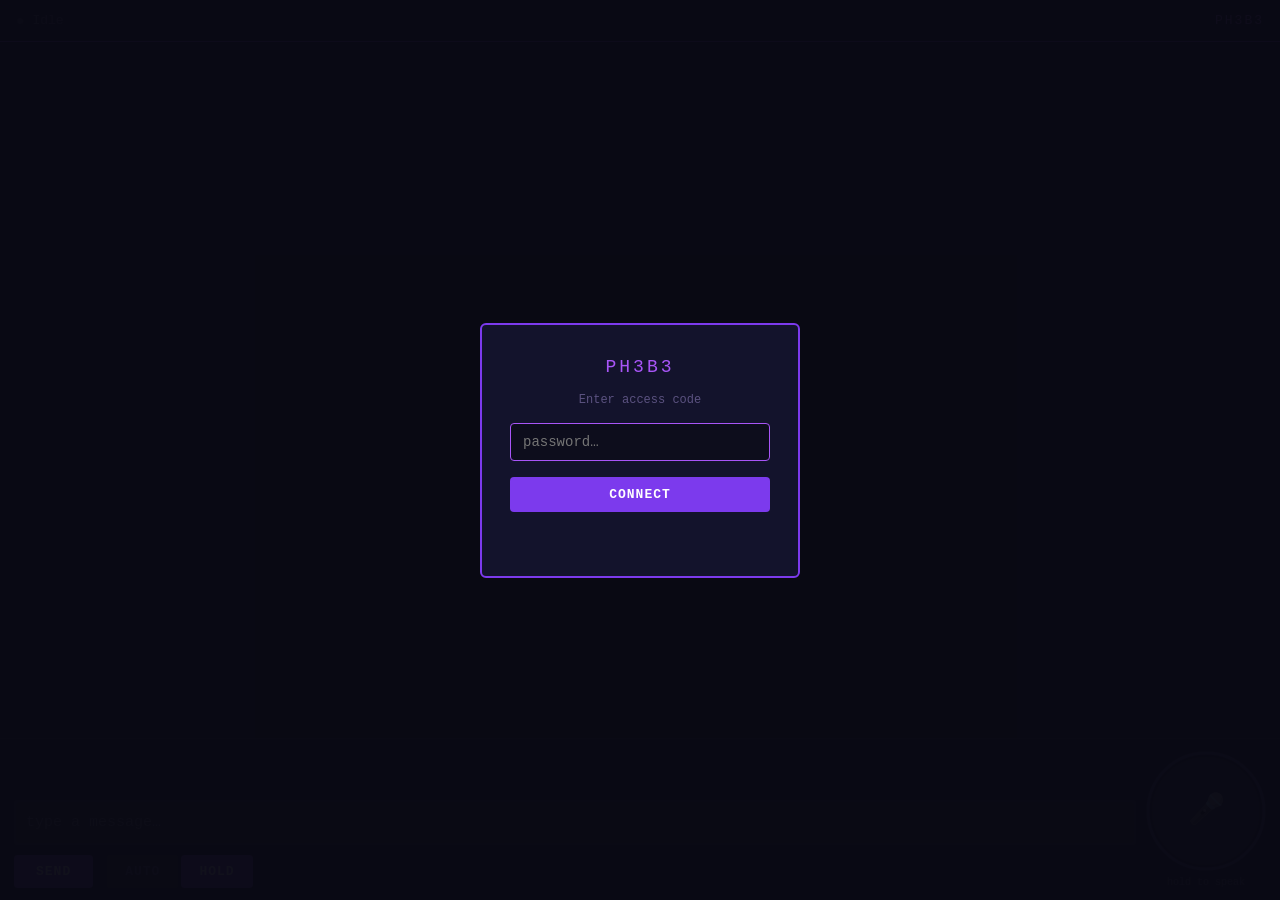
==== static/index.html @ e71c3a6f "feat(ui): matching Phoebe-crescent favicon + PWA icons Adds the crescent-moon brand mark as the web " ====
<!DOCTYPE html>
<html lang="en">
<head>
    <meta charset="UTF-8">
    <meta name="viewport" content="width=device-width, initial-scale=1.0">
    <title>Ph3b3</title>
    <link rel="icon" href="/static/favicon.ico" sizes="any">
    <link rel="icon" type="image/png" sizes="32x32" href="/static/favicon-32.png">
    <link rel="icon" type="image/png" sizes="16x16" href="/static/favicon-16.png">
    <link rel="apple-touch-icon" sizes="180x180" href="/static/apple-touch-icon.png">
    <link rel="manifest" href="/static/site.webmanifest">
    <meta name="theme-color" content="#A855F7">
    <style>
        * { margin: 0; padding: 0; box-sizing: border-box; }

        body {
            background: #0a0a14;
            color: #e2d9f3;
            font-family: 'Courier New', monospace;
            height: 100vh;
            display: flex;
            flex-direction: column;
            overflow: hidden;
        }

        #topbar {
            background: #0c0c1e;
            padding: 0 16px;
            height: 42px;
            display: flex;
            align-items: center;
            gap: 8px;
            border-bottom: 1px solid #7c3aed;
            flex-shrink: 0;
        }

        #status-dot  { font-size: 14px; color: #3d3660; transition: color 0.2s; }
        #status-text { font-size: 13px; color: #5b5280; transition: color 0.2s; }
        #title       { margin-left: auto; color: #a855f7; font-size: 13px; letter-spacing: 2px; }

        #chat {
            flex: 1;
            background: #0d0d1c;
            overflow-y: auto;
            padding: 16px 20px;
        }

        #chat::-webkit-scrollbar       { width: 6px; }
        #chat::-webkit-scrollbar-track { background: #0d0d1c; }
        #chat::-webkit-scrollbar-thumb { background: #2a1f4a; border-radius: 3px; }

        .msg-ts        { color: #3d3660; font-size: 11px; }
        .msg-name-user { color: #a78bfa; font-weight: bold; font-size: 13px; }
        .msg-name-bot  { color: #c084fc; font-weight: bold; font-size: 13px; }
        .msg-text-user { color: #a78bfa; font-size: 13px; white-space: pre-wrap; margin-bottom: 8px; }
        .msg-text-bot  { color: #c084fc; font-size: 13px; white-space: pre-wrap; margin-bottom: 8px; }
        .msg-sys       { color: #5b5280; font-size: 12px; font-style: italic; padding: 4px 0; }

        @keyframes pulse { 0%,100%{opacity:1} 50%{opacity:0.3} }
        .thinking { color: #5b5280; font-size: 12px; font-style: italic;
                    animation: pulse 1.2s ease-in-out infinite; padding: 4px 0; }

        #sep { height: 1px; background: #2a1f4a; flex-shrink: 0; }

        /* ── Input bar ──────────────────────────────────────────────────────── */
        #inputbar {
            background: #0f0f22;
            padding: 12px 14px;
            display: flex;
            gap: 10px;
            align-items: flex-end;
            flex-shrink: 0;
        }

        #left-col {
            flex: 1;
            display: flex;
            flex-direction: column;
        }

        #input-wrap {
            background: #13132c;
            border: 2px solid #2a1f4a;
            border-radius: 4px;
            transition: border-color 0.15s;
        }

        #input-wrap:focus-within { border-color: #a855f7; }

        #msg-input {
            width: 100%;
            background: transparent;
            border: none;
            outline: none;
            color: #e2d9f3;
            font-family: 'Courier New', monospace;
            font-size: 15px;
            padding: 12px 10px;
            caret-color: #a855f7;
        }

        #ctrl-row {
            display: flex;
            align-items: center;
            gap: 14px;
            margin-top: 10px;
        }

        #send-btn {
            background: #7c3aed;
            color: white;
            border: none;
            border-radius: 4px;
            padding: 9px 22px;
            font-family: 'Courier New', monospace;
            font-size: 13px;
            font-weight: bold;
            letter-spacing: 1px;
            cursor: pointer;
            flex-shrink: 0;
            transition: background 0.15s;
        }

        #send-btn:hover:not(:disabled) { background: #a855f7; }
        #send-btn:disabled { background: #2a1f4a; color: #5b5280; cursor: not-allowed; }

        #mode-box { display: flex; gap: 3px; }

        #btn-auto, #btn-hold {
            background: #18182e;
            color: #5b5280;
            border: none;
            border-radius: 4px;
            padding: 9px 18px;
            font-family: 'Courier New', monospace;
            font-size: 13px;
            font-weight: bold;
            letter-spacing: 1px;
            cursor: pointer;
            transition: background 0.15s, color 0.15s;
        }

        /* ── Mic column ─────────────────────────────────────────────────────── */
        #right-col {
            display: flex;
            flex-direction: column;
            align-items: center;
            flex-shrink: 0;
        }

        #mic-canvas { cursor: pointer; display: block; user-select: none; }

        #mic-label {
            color: #5b5280;
            font-size: 10px;
            font-family: 'Courier New', monospace;
            margin-top: 6px;
            text-align: center;
        }

        /* ── Login overlay ──────────────────────────────────────────────── */
        #login-overlay {
            position: fixed; inset: 0;
            background: rgba(10, 10, 20, 0.97);
            display: none;
            align-items: center; justify-content: center;
            z-index: 9000;
        }
        #login-overlay.visible { display: flex; }
        #login-box {
            background: #13132c;
            border: 2px solid #7c3aed;
            border-radius: 6px;
            padding: 32px 28px;
            width: min(320px, 90vw);
            display: flex; flex-direction: column; gap: 16px;
            text-align: center;
        }
        #login-title  { color: #a855f7; font-size: 18px; letter-spacing: 3px; }
        #login-sub    { color: #5b5280; font-size: 12px; }
        #login-pass   {
            width: 100%; background: #0d0d1c;
            border: 1px solid #2a1f4a; border-radius: 4px;
            color: #e2d9f3; font-family: 'Courier New', monospace;
            font-size: 14px; padding: 10px 12px; outline: none;
        }
        #login-pass:focus { border-color: #a855f7; }
        #login-btn {
            background: #7c3aed; color: white; border: none; border-radius: 4px;
            padding: 10px; font-family: 'Courier New', monospace;
            font-size: 13px; font-weight: bold; letter-spacing: 1px; cursor: pointer;
        }
        #login-btn:hover { background: #a855f7; }
        #login-err { color: #ef4444; font-size: 12px; min-height: 16px; }
    </style>
</head>
<body>
    <div id="login-overlay">
        <div id="login-box">
            <div id="login-title">PH3B3</div>
            <div id="login-sub">Enter access code</div>
            <input id="login-pass" type="password" placeholder="password…" autocomplete="current-password" />
            <button id="login-btn">CONNECT</button>
            <div id="login-err"></div>
        </div>
    </div>

    <div id="topbar">
        <span id="status-dot">●</span>
        <span id="status-text">Idle</span>
        <span id="title">PH3B3</span>
    </div>

    <div id="chat"></div>
    <div id="sep"></div>

    <div id="inputbar">
        <div id="left-col">
            <div id="input-wrap">
                <input id="msg-input" type="text" placeholder="type a message…" autocomplete="off" />
            </div>
            <div id="ctrl-row">
                <button id="send-btn">SEND</button>
                <div id="mode-box">
                    <button id="btn-auto">AUTO</button>
                    <button id="btn-hold">HOLD</button>
                </div>
            </div>
        </div>
        <div id="right-col">
            <canvas id="mic-canvas" width="120" height="120"></canvas>
            <div id="mic-label">hold to speak</div>
        </div>
    </div>

    <script>
    // ── Auth (mobile-safe Basic auth) ─────────────────────────────────────────
    const CRED_KEY = 'ph3b3_creds';
    let authHeader = '';

    function _loadStoredAuth() {
        const b64 = localStorage.getItem(CRED_KEY);
        authHeader = b64 ? 'Basic ' + b64 : '';
    }
    function _storeAuth(password) {
        const b64 = btoa('astroson:' + password);
        localStorage.setItem(CRED_KEY, b64);
        authHeader = 'Basic ' + b64;
    }
    function _clearAuth() {
        localStorage.removeItem(CRED_KEY);
        authHeader = '';
    }
    function _showLogin(msg) {
        document.getElementById('login-err').textContent = msg || '';
        document.getElementById('login-pass').value = '';
        document.getElementById('login-overlay').classList.add('visible');
        setTimeout(() => document.getElementById('login-pass').focus(), 50);
    }
    function _hideLogin() {
        document.getElementById('login-overlay').classList.remove('visible');
    }
    async function _tryLogin(password) {
        if (!password) return;
        _storeAuth(password);
        try {
            const r = await fetch('/health', { headers: { 'Authorization': authHeader } });
            if (r.ok) { _hideLogin(); initApp(); return; }
        } catch {}
        _clearAuth();
        document.getElementById('login-err').textContent = 'Wrong password — try again.';
        document.getElementById('login-pass').value = '';
        document.getElementById('login-pass').focus();
    }
    document.getElementById('login-pass').addEventListener('keydown', e => {
        if (e.key === 'Enter') _tryLogin(e.target.value);
    });
    document.getElementById('login-btn').addEventListener('click', () => {
        _tryLogin(document.getElementById('login-pass').value);
    });
    _loadStoredAuth();
    if (!authHeader) _showLogin();

    // ── DOM refs ─────────────────────────────────────────────────────────────
    const chatEl    = document.getElementById('chat');
    const inputEl   = document.getElementById('msg-input');
    const sendBtn   = document.getElementById('send-btn');
    const dotEl     = document.getElementById('status-dot');
    const statusEl  = document.getElementById('status-text');
    const btnAuto   = document.getElementById('btn-auto');
    const btnHold   = document.getElementById('btn-hold');
    const micCanvas = document.getElementById('mic-canvas');
    const micLabel  = document.getElementById('mic-label');
    const micCvx    = micCanvas.getContext('2d');

    // ── Status ───────────────────────────────────────────────────────────────
    const STATUS_COLORS = {
        Idle:      '#3d3660',
        Thinking:  '#f59e0b',
        Speaking:  '#38bdf8',
        Listening: '#22c55e',
    };

    function setStatus(s) {
        const c = STATUS_COLORS[s] || '#5b5280';
        dotEl.style.color    = c;
        statusEl.style.color = c;
        statusEl.textContent = s;
    }

    // ── Chat helpers ──────────────────────────────────────────────────────────
    let busy = false;

    function ts() {
        return new Date().toLocaleTimeString('en-GB', {
            hour: '2-digit', minute: '2-digit', second: '2-digit'
        });
    }

    function addSys(text) {
        const el = document.createElement('div');
        el.className = 'msg-sys';
        el.textContent = `  ·  ${text}`;
        chatEl.appendChild(el);
        chatEl.scrollTop = chatEl.scrollHeight;
    }

    function addMsg(who, text) {
        const isUser = who === 'You';
        const header = document.createElement('div');
        header.style.marginTop = '10px';
        header.innerHTML =
            `<span class="msg-ts">${ts()}  </span>` +
            `<span class="msg-name-${isUser ? 'user' : 'bot'}">${who}</span>`;
        chatEl.appendChild(header);
        const body = document.createElement('div');
        body.className = `msg-text-${isUser ? 'user' : 'bot'}`;
        body.textContent = `  ${text}`;
        chatEl.appendChild(body);
        chatEl.scrollTop = chatEl.scrollHeight;
    }

    function addThinking() {
        const el = document.createElement('div');
        el.className = 'thinking';
        el.textContent = '  Ph3b3 is thinking…';
        chatEl.appendChild(el);
        chatEl.scrollTop = chatEl.scrollHeight;
        return el;
    }

    function lockInput() {
        sendBtn.disabled = true;
        inputEl.disabled = true;
    }

    function unlockInput() {
        sendBtn.disabled = false;
        inputEl.disabled = false;
        inputEl.focus();
    }

    // ── TTS audio playback ────────────────────────────────────────────────────
    let playCtx = null;

    function getPlayCtx() {
        if (!playCtx || playCtx.state === 'closed')
            playCtx = new (window.AudioContext || window.webkitAudioContext)();
        if (playCtx.state === 'suspended') playCtx.resume();
        return playCtx;
    }

    async function playAudio(b64) {
        try {
            const binary = atob(b64);
            const bytes = new Uint8Array(binary.length);
            for (let i = 0; i < binary.length; i++) bytes[i] = binary.charCodeAt(i);
            const ctx = getPlayCtx();
            const buffer = await ctx.decodeAudioData(bytes.buffer);
            return new Promise(resolve => {
                const src = ctx.createBufferSource();
                src.buffer = buffer;
                src.connect(ctx.destination);
                src.onended = resolve;
                src.start();
            });
        } catch (e) {
            console.warn('Audio playback failed:', e);
        }
    }

    // ── Core chat fetch (caller manages busy + lock) ──────────────────────────
    async function doSend(text) {
        setStatus('Thinking');
        const thinking = addThinking();
        try {
            const res = await fetch('/chat', {
                method:  'POST',
                headers: { 'Content-Type': 'application/json', 'Authorization': authHeader },
                body:    JSON.stringify({ message: text, session_id: 'web' }),
            });
            thinking.remove();
            if (res.status === 401) { _clearAuth(); _showLogin('Session expired — please reconnect.'); return; }
            if (!res.ok) {
                addSys(`Server error: ${res.status}`);
            } else {
                const data = await res.json();
                addMsg('Ph3b3', data.response || '(no response)');
                if (data.audio) {
                    setStatus('Speaking');
                    await playAudio(data.audio);
                }
            }
        } catch {
            thinking.remove();
            addSys('Cannot reach server — is Ph3b3 running?');
        }
        setStatus('Idle');
    }

    // ── Text box send ─────────────────────────────────────────────────────────
    async function send() {
        const text = inputEl.value.trim();
        if (!text || busy) return;
        inputEl.value = '';
        busy = true;
        lockInput();
        addMsg('You', text);
        await doSend(text);
        busy = false;
        unlockInput();
    }

    sendBtn.addEventListener('click', send);
    inputEl.addEventListener('keydown', e => { if (e.key === 'Enter') send(); });

    // ── WAV encoding (Float32 PCM → 16-bit WAV) ───────────────────────────────
    function encodeWAV(chunks, sampleRate) {
        let total = chunks.reduce((n, c) => n + c.length, 0);
        const flat = new Float32Array(total);
        let off = 0;
        for (const c of chunks) { flat.set(c, off); off += c.length; }

        const pcm = new Int16Array(flat.length);
        for (let i = 0; i < flat.length; i++)
            pcm[i] = Math.max(-32768, Math.min(32767, flat[i] * 32768));

        const buf = new ArrayBuffer(44 + pcm.byteLength);
        const v   = new DataView(buf);
        const ws  = (o, s) => { for (let i = 0; i < s.length; i++) v.setUint8(o + i, s.charCodeAt(i)); };
        ws(0, 'RIFF');  v.setUint32(4, 36 + pcm.byteLength, true);
        ws(8, 'WAVE');  ws(12, 'fmt ');
        v.setUint32(16, 16, true);        // fmt chunk size
        v.setUint16(20,  1, true);        // PCM
        v.setUint16(22,  1, true);        // mono
        v.setUint32(24, sampleRate, true);
        v.setUint32(28, sampleRate * 2, true);  // byte rate
        v.setUint16(32,  2, true);        // block align
        v.setUint16(34, 16, true);        // bits per sample
        ws(36, 'data'); v.setUint32(40, pcm.byteLength, true);
        new Uint8Array(buf, 44).set(new Uint8Array(pcm.buffer));
        return buf;
    }

    function chunksToB64(chunks, sr) {
        const wav = encodeWAV(chunks, sr);
        const b = new Uint8Array(wav);
        let s = '';
        for (let i = 0; i < b.length; i++) s += String.fromCharCode(b[i]);
        return btoa(s);
    }

    // ── Transcribe → chat ─────────────────────────────────────────────────────
    async function transcribeAndChat(chunks, sr) {
        const b64 = chunksToB64(chunks, sr);
        let text = '';
        try {
            const tr = await fetch('/transcribe', {
                method:  'POST',
                headers: { 'Content-Type': 'application/json', 'Authorization': authHeader },
                body:    JSON.stringify({ audio: b64 }),
            });
            const td = await tr.json();
            text = (td.text || '').trim();
        } catch (e) {
            addSys(`Transcription error: ${e.message}`);
            return false;
        }
        if (!text) { addSys('(no speech detected)'); return false; }

        addMsg('You', text);
        busy = true;
        lockInput();
        try {
            await doSend(text);
        } finally {
            busy = false;
            unlockInput();
        }
        return true;
    }

    // ── Mic canvas ────────────────────────────────────────────────────────────
    const CX = 60, CY = 60, CR = 54;

    function drawMic(fill, ring, emoji) {
        micCvx.clearRect(0, 0, 120, 120);
        micCvx.beginPath();
        micCvx.arc(CX, CY, CR + 4, 0, 2 * Math.PI);
        micCvx.strokeStyle = ring;
        micCvx.lineWidth = 3;
        micCvx.stroke();
        micCvx.beginPath();
        micCvx.arc(CX, CY, CR, 0, 2 * Math.PI);
        micCvx.fillStyle = fill;
        micCvx.fill();
        micCvx.font = '30px monospace';
        micCvx.textAlign = 'center';
        micCvx.textBaseline = 'middle';
        micCvx.fillStyle = emoji;
        micCvx.fillText('🎤', CX, CY);
    }

    // ── Mic availability ─────────────────────────────────────────────────────
    const MIC_OK = !!(navigator.mediaDevices && navigator.mediaDevices.getUserMedia);

    // ── Mic state ─────────────────────────────────────────────────────────────
    let micMode       = 'hold';   // 'hold' | 'auto'
    let autoOn        = false;
    let holdRecording = false;
    let autoCapturing = false;

    // Web Audio objects (recreated each session)
    let micStream    = null;
    let micCtx       = null;
    let micSource    = null;
    let micProc      = null;
    let micAnalyser  = null;
    let micSR        = 44100;  // filled from micCtx.sampleRate

    // Sample buffers
    let holdChunks     = [];
    let capturedChunks = [];
    let preRollChunks  = [];
    const PRE_ROLL_MAX = 6;  // ~6 × 256ms ≈ 1.5 s ring buffer

    // VAD
    let vadState    = 'waiting'; // 'waiting' | 'capturing' | 'submitting'
    let vadThresh   = 0.018;
    let silenceN    = 0;
    let captureT    = 0;
    let autoItvl    = null;

    const VAD_SILENCE_MS  = 1400;
    const VAD_MIN_SECS    = 0.4;
    const VAD_TICK_MS     = 80;
    const VAD_SILENCE_TKS = Math.ceil(VAD_SILENCE_MS / VAD_TICK_MS);  // 18 ticks

    // ── Mode buttons ──────────────────────────────────────────────────────────
    function refreshButtons() {
        if (micMode === 'auto') {
            btnAuto.style.background = autoOn ? '#22c55e' : '#15803d';
            btnAuto.style.color      = autoOn ? 'black'   : 'white';
            btnHold.style.background = '#18182e';
            btnHold.style.color      = '#5b5280';
        } else {
            btnAuto.style.background = '#18182e';
            btnAuto.style.color      = '#5b5280';
            btnHold.style.background = '#7c3aed';
            btnHold.style.color      = 'white';
        }
    }

    // ── Pulse animation ───────────────────────────────────────────────────────
    let pulseN = 0;
    setInterval(() => {
        pulseN = (pulseN + 1) % 20;
        const hi = pulseN < 10;
        if (holdRecording) {
            drawMic(hi ? '#4c1d95' : '#1e1730', hi ? '#a855f7' : '#4a3880', hi ? 'white' : '#5b5280');
        } else if (autoCapturing) {
            drawMic(hi ? '#14532d' : '#071510', hi ? '#22c55e' : '#166534', hi ? '#86efac' : '#5b5280');
        } else if (autoOn) {
            drawMic('#071510', hi ? '#166534' : '#0d2b1a', '#5b5280');
        } else if (hi) {
            drawMic('#1e1730', '#4a3880', '#5b5280');
        }
    }, 130);

    // ── Mic teardown helper ───────────────────────────────────────────────────
    function teardownMic() {
        if (autoItvl)   { clearInterval(autoItvl); autoItvl = null; }
        if (micProc)    { micProc.disconnect();    micProc  = null; }
        if (micAnalyser){ micAnalyser.disconnect();micAnalyser = null; }
        if (micSource)  { micSource.disconnect();  micSource = null; }
        if (micStream)  { micStream.getTracks().forEach(t => t.stop()); micStream = null; }
        if (micCtx)     { micCtx.close();          micCtx   = null; }
    }

    // ── HOLD mode ─────────────────────────────────────────────────────────────
    async function startHold() {
        if (!MIC_OK || holdRecording || busy) return;
        holdRecording = true;
        holdChunks = [];
        try {
            micStream = await navigator.mediaDevices.getUserMedia({
                audio: { channelCount: 1, echoCancellation: true, noiseSuppression: true }
            });
            micCtx   = new AudioContext();
            micSR    = micCtx.sampleRate;
            micSource = micCtx.createMediaStreamSource(micStream);
            micProc   = micCtx.createScriptProcessor(4096, 1, 1);
            micProc.onaudioprocess = e => {
                if (holdRecording)
                    holdChunks.push(new Float32Array(e.inputBuffer.getChannelData(0)));
            };
            micSource.connect(micProc);
            micProc.connect(micCtx.destination);
        } catch (e) {
            addSys(`Mic error: ${e.message}`);
            holdRecording = false;
            teardownMic();
            return;
        }
        setStatus('Listening');
        micLabel.textContent = 'recording…';
    }

    async function stopHold() {
        if (!holdRecording) return;
        holdRecording = false;
        const chunks = holdChunks.splice(0);
        const sr = micSR;
        teardownMic();

        if (!chunks.length) {
            setStatus('Idle');
            micLabel.textContent = 'hold to speak';
            return;
        }
        micLabel.textContent = 'transcribing…';
        await transcribeAndChat(chunks, sr);
        setStatus('Idle');
        micLabel.textContent = 'hold to speak';
    }

    // ── AUTO mode ─────────────────────────────────────────────────────────────
    async function startAutoLoop() {
        if (!MIC_OK || autoOn) return;
        autoOn = true;
        vadState       = 'waiting';
        capturedChunks = [];
        preRollChunks  = [];
        silenceN       = 0;
        refreshButtons();
        micLabel.textContent = 'calibrating…';
        setStatus('Listening');

        try {
            micStream = await navigator.mediaDevices.getUserMedia({
                audio: { channelCount: 1, echoCancellation: true, noiseSuppression: true }
            });
            micCtx    = new AudioContext();
            micSR     = micCtx.sampleRate;
            micSource = micCtx.createMediaStreamSource(micStream);

            // Analyser for RMS-based VAD
            micAnalyser         = micCtx.createAnalyser();
            micAnalyser.fftSize = 1024;
            const vadBuf        = new Float32Array(micAnalyser.fftSize);

            // ScriptProcessor collects PCM into the right bucket
            micProc = micCtx.createScriptProcessor(4096, 1, 1);
            micProc.onaudioprocess = e => {
                const chunk = new Float32Array(e.inputBuffer.getChannelData(0));
                if (vadState === 'waiting') {
                    if (preRollChunks.length >= PRE_ROLL_MAX) preRollChunks.shift();
                    preRollChunks.push(chunk);
                } else if (vadState === 'capturing') {
                    capturedChunks.push(chunk);
                }
                // 'submitting': discard
            };

            micSource.connect(micAnalyser);
            micSource.connect(micProc);
            micProc.connect(micCtx.destination);

            // Calibrate noise floor over ~700 ms
            const noiseSamples = [];
            await new Promise(resolve => {
                const calId = setInterval(() => {
                    micAnalyser.getFloatTimeDomainData(vadBuf);
                    let sum = 0; for (const s of vadBuf) sum += s * s;
                    noiseSamples.push(Math.sqrt(sum / vadBuf.length));
                    if (noiseSamples.length >= 9) { clearInterval(calId); resolve(); }
                }, VAD_TICK_MS);
            });
            const noise = noiseSamples.reduce((a, b) => a + b, 0) / noiseSamples.length;
            vadThresh = Math.max(0.018, noise * 3.5);
            addSys(`Auto · noise ${noise.toFixed(4)} · threshold ${vadThresh.toFixed(4)}`);
            micLabel.textContent = 'listening…';

            // VAD tick loop
            autoItvl = setInterval(() => {
                if (!autoOn) { clearInterval(autoItvl); autoItvl = null; return; }
                if (busy || vadState === 'submitting') return;

                micAnalyser.getFloatTimeDomainData(vadBuf);
                let sum = 0; for (const s of vadBuf) sum += s * s;
                const rms = Math.sqrt(sum / vadBuf.length);

                if (vadState === 'waiting') {
                    if (rms >= vadThresh) {
                        capturedChunks = preRollChunks.splice(0);
                        silenceN   = 0;
                        captureT   = Date.now();
                        vadState   = 'capturing';
                        autoCapturing = true;
                    }
                } else if (vadState === 'capturing') {
                    if (rms < vadThresh) {
                        silenceN++;
                        if (silenceN >= VAD_SILENCE_TKS) {
                            // End of utterance
                            vadState      = 'submitting';
                            autoCapturing = false;
                            const chunks  = capturedChunks.splice(0);
                            preRollChunks = [];
                            silenceN      = 0;
                            const secs    = (Date.now() - captureT) / 1000;

                            if (secs < VAD_MIN_SECS) {
                                vadState = 'waiting';
                                return;
                            }

                            micLabel.textContent = 'transcribing…';
                            const sr = micSR;
                            transcribeAndChat(chunks, sr).then(() => {
                                if (autoOn) {
                                    vadState = 'waiting';
                                    setStatus('Listening');
                                    micLabel.textContent = 'listening…';
                                }
                            });
                        }
                    } else {
                        silenceN = 0;
                    }
                }
            }, VAD_TICK_MS);

        } catch (e) {
            addSys(`Mic error: ${e.message}`);
            stopAutoLoop();
        }
    }

    function stopAutoLoop() {
        autoOn        = false;
        autoCapturing = false;
        vadState      = 'waiting';
        teardownMic();
        refreshButtons();
        micLabel.textContent = 'tap to start';
        setStatus('Idle');
    }

    // ── Mode switching ────────────────────────────────────────────────────────
    function setMicMode(mode) {
        if (mode === micMode) {
            // Re-clicking same mode toggles auto loop
            if (mode === 'auto') { autoOn ? stopAutoLoop() : startAutoLoop(); }
            return;
        }
        if (micMode === 'auto' && autoOn) stopAutoLoop();
        micMode = mode;
        refreshButtons();
        micLabel.textContent = mode === 'hold' ? 'hold to speak' : 'tap to start';
    }

    btnAuto.addEventListener('click', () => setMicMode('auto'));
    btnHold.addEventListener('click', () => setMicMode('hold'));

    // ── Mic canvas events ─────────────────────────────────────────────────────
    micCanvas.addEventListener('mousedown', () => {
        if (micMode === 'hold') startHold();
        else autoOn ? stopAutoLoop() : startAutoLoop();
    });
    micCanvas.addEventListener('mouseup',    () => { if (micMode === 'hold') stopHold(); });
    micCanvas.addEventListener('mouseleave', () => { if (micMode === 'hold' && holdRecording) stopHold(); });

    // Ensure mouseup outside canvas still stops HOLD recording
    document.addEventListener('mouseup', () => { if (micMode === 'hold' && holdRecording) stopHold(); });

    micCanvas.addEventListener('touchstart', e => {
        e.preventDefault();
        if (micMode === 'hold') startHold();
        else autoOn ? stopAutoLoop() : startAutoLoop();
    }, { passive: false });
    micCanvas.addEventListener('touchend', e => {
        e.preventDefault();
        if (micMode === 'hold') stopHold();
    }, { passive: false });

    // ── Init ──────────────────────────────────────────────────────────────────
    refreshButtons();

    if (!MIC_OK) {
        // Draw mic disabled (red-tinted, locked cursor)
        drawMic('#1a0a0a', '#4a1010', '#5b5280');
        micCanvas.style.cursor = 'not-allowed';
        micLabel.textContent   = 'mic unavailable';
        btnAuto.disabled = true; btnAuto.style.opacity = '0.35'; btnAuto.style.cursor = 'not-allowed';
        btnHold.disabled = true; btnHold.style.opacity = '0.35'; btnHold.style.cursor = 'not-allowed';
    } else {
        drawMic('#1e1730', '#4a3880', '#5b5280');
    }

    async function initApp() {
        try {
            const res = await fetch('/health', { headers: { 'Authorization': authHeader } });
            if (res.status === 401) { _clearAuth(); _showLogin('Access denied.'); return; }
            const d = await res.json();
            document.title = `Ph3b3 — Boot #${d.boot}`;
            addSys(`Connected · Boot #${d.boot} · ${d.model}`);
        } catch {
            addSys('Server offline — launch Ph3b3 first');
        }
        if (!MIC_OK) {
            addSys('Microphone requires HTTPS or a browser exception for this origin.');
            addSys('Firefox: open about:config → set  media.devices.insecure.enabled = true  → reload');
            addSys('Chrome:  open chrome://flags/#unsafely-treat-insecure-origin-as-secure → add this page\'s URL → relaunch');
        }
        inputEl.focus();
    }

    if (authHeader) initApp();
    </script>
</body>
</html>
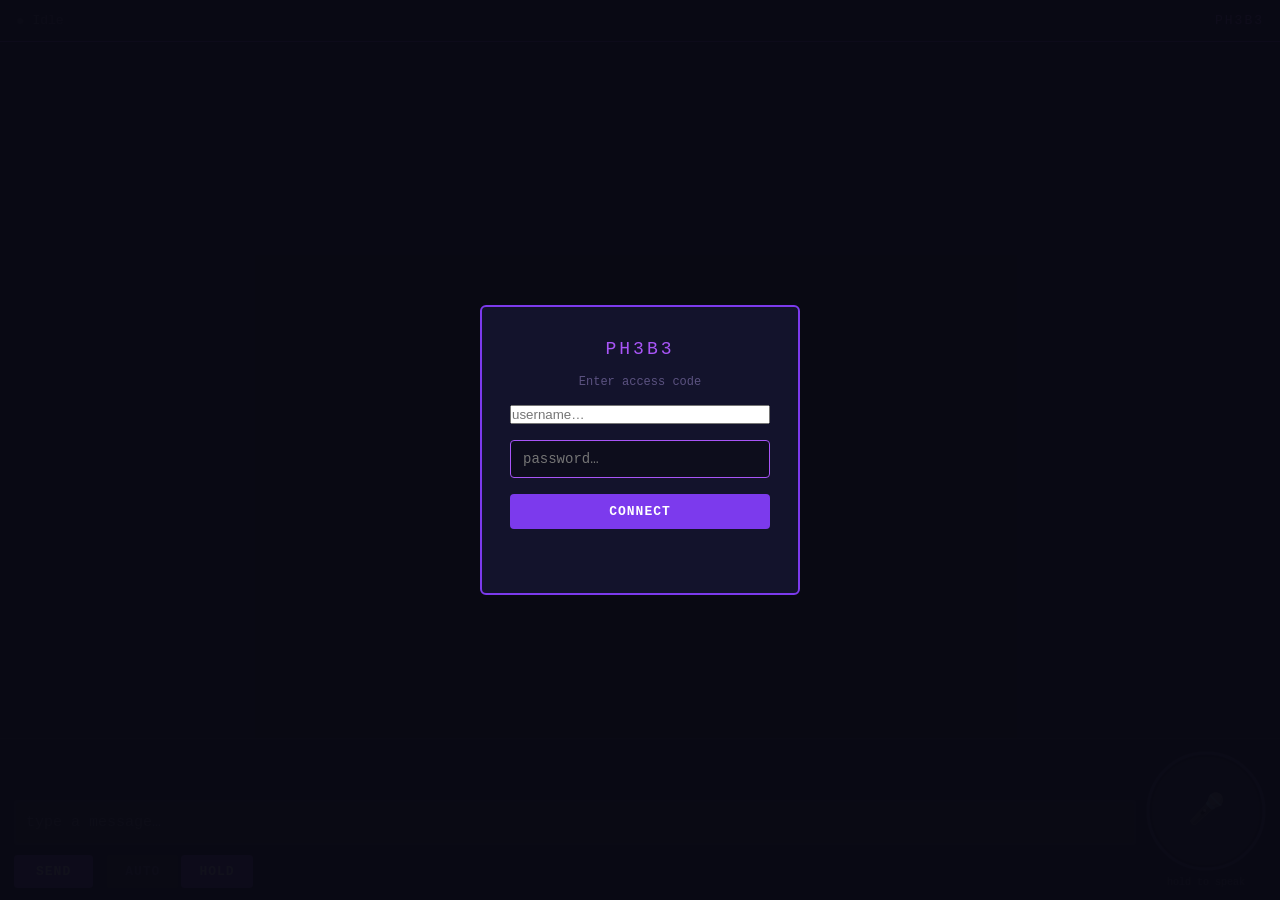
==== commit 676d9453: "Security hardening: gitignore secrets.h, remove hardcoded username from login - Add **/secrets.h glo" ====
--- a/static/index.html
+++ b/static/index.html
@@ -4,12 +4,6 @@
     <meta charset="UTF-8">
     <meta name="viewport" content="width=device-width, initial-scale=1.0">
     <title>Ph3b3</title>
-    <link rel="icon" href="/static/favicon.ico" sizes="any">
-    <link rel="icon" type="image/png" sizes="32x32" href="/static/favicon-32.png">
-    <link rel="icon" type="image/png" sizes="16x16" href="/static/favicon-16.png">
-    <link rel="apple-touch-icon" sizes="180x180" href="/static/apple-touch-icon.png">
-    <link rel="manifest" href="/static/site.webmanifest">
-    <meta name="theme-color" content="#A855F7">
     <style>
         * { margin: 0; padding: 0; box-sizing: border-box; }
 
@@ -199,6 +193,7 @@
         <div id="login-box">
             <div id="login-title">PH3B3</div>
             <div id="login-sub">Enter access code</div>
+            <input id="login-user" type="text" placeholder="username…" autocomplete="username" />
             <input id="login-pass" type="password" placeholder="password…" autocomplete="current-password" />
             <button id="login-btn">CONNECT</button>
             <div id="login-err"></div>
@@ -243,7 +238,7 @@
         authHeader = b64 ? 'Basic ' + b64 : '';
     }
     function _storeAuth(password) {
-        const b64 = btoa('astroson:' + password);
+        const b64 = btoa((document.getElementById('login-user').value || '') + ':' + password);
         localStorage.setItem(CRED_KEY, b64);
         authHeader = 'Basic ' + b64;
     }
@@ -820,11 +815,26 @@
 
     async function initApp() {
         try {
-            const res = await fetch('/health', { headers: { 'Authorization': authHeader } });
+            const res = await fetch('/ready', { headers: { 'Authorization': authHeader } });
             if (res.status === 401) { _clearAuth(); _showLogin('Access denied.'); return; }
             const d = await res.json();
             document.title = `Ph3b3 — Boot #${d.boot}`;
             addSys(`Connected · Boot #${d.boot} · ${d.model}`);
+            if (d.suggestions && d.suggestions.length) {
+                const wrap = document.createElement('div');
+                wrap.style.cssText = 'display:flex;gap:6px;overflow-x:auto;padding:6px 0 4px;flex-wrap:nowrap;scrollbar-width:none;-webkit-overflow-scrolling:touch;touch-action:pan-x;overscroll-behavior-x:contain;';
+                for (const s of d.suggestions) {
+                    const btn = document.createElement('button');
+                    btn.textContent = s;
+                    btn.style.cssText = 'background:#13132c;color:#a78bfa;border:1px solid #2a1f4a;border-radius:12px;padding:5px 14px;font-family:"Courier New",monospace;font-size:12px;cursor:pointer;white-space:nowrap;flex-shrink:0;transition:border-color 0.15s,background 0.15s;';
+                    btn.addEventListener('mouseenter', () => { btn.style.borderColor='#7c3aed'; btn.style.background='#1a1240'; });
+                    btn.addEventListener('mouseleave', () => { btn.style.borderColor='#2a1f4a'; btn.style.background='#13132c'; });
+                    btn.addEventListener('click', () => { if (!busy) { inputEl.value = s; send(); } });
+                    wrap.appendChild(btn);
+                }
+                chatEl.appendChild(wrap);
+                chatEl.scrollTop = chatEl.scrollHeight;
+            }
         } catch {
             addSys('Server offline — launch Ph3b3 first');
         }
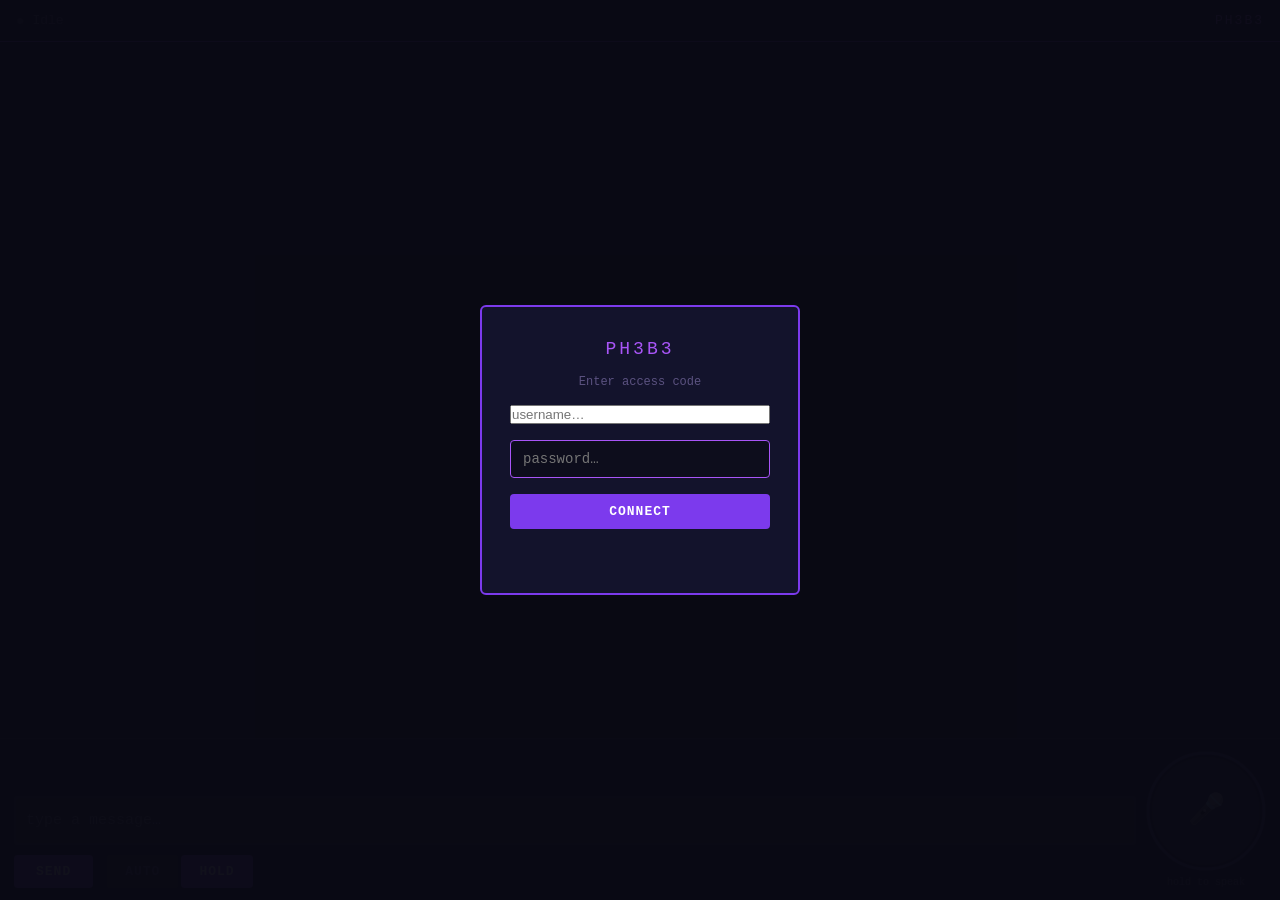
==== commit 26dfa4b0: "index: grow-up textarea, audio gain ×1.25, chat double-fire fix - input→textarea: auto-grows up to 1" ====
--- a/static/index.html
+++ b/static/index.html
@@ -34,6 +34,7 @@
 
         #chat {
             flex: 1;
+            min-height: 0;
             background: #0d0d1c;
             overflow-y: auto;
             padding: 16px 20px;
@@ -91,6 +92,11 @@
             font-size: 15px;
             padding: 12px 10px;
             caret-color: #a855f7;
+            resize: none;
+            overflow-y: hidden;
+            max-height: 160px;
+            line-height: 1.4;
+            display: block;
         }
 
         #ctrl-row {
@@ -212,7 +218,7 @@
     <div id="inputbar">
         <div id="left-col">
             <div id="input-wrap">
-                <input id="msg-input" type="text" placeholder="type a message…" autocomplete="off" />
+                <textarea id="msg-input" rows="1" placeholder="type a message…" autocomplete="off"></textarea>
             </div>
             <div id="ctrl-row">
                 <button id="send-btn">SEND</button>
@@ -375,7 +381,10 @@
             return new Promise(resolve => {
                 const src = ctx.createBufferSource();
                 src.buffer = buffer;
-                src.connect(ctx.destination);
+                const gain = ctx.createGain();
+                gain.gain.value = 1.25;
+                src.connect(gain);
+                gain.connect(ctx.destination);
                 src.onended = resolve;
                 src.start();
             });
@@ -417,17 +426,28 @@
     async function send() {
         const text = inputEl.value.trim();
         if (!text || busy) return;
+        busy = true;
         inputEl.value = '';
-        busy = true;
+        inputEl.style.height = 'auto';
         lockInput();
         addMsg('You', text);
-        await doSend(text);
-        busy = false;
-        unlockInput();
+        try {
+            await doSend(text);
+        } finally {
+            busy = false;
+            unlockInput();
+        }
     }
 
     sendBtn.addEventListener('click', send);
-    inputEl.addEventListener('keydown', e => { if (e.key === 'Enter') send(); });
+    inputEl.addEventListener('keydown', e => {
+        if (e.key === 'Enter' && !e.shiftKey) { e.preventDefault(); send(); }
+    });
+    inputEl.addEventListener('input', function() {
+        this.style.height = 'auto';
+        this.style.height = this.scrollHeight + 'px';
+        this.style.overflowY = this.scrollHeight > 160 ? 'auto' : 'hidden';
+    });
 
     // ── WAV encoding (Float32 PCM → 16-bit WAV) ───────────────────────────────
     function encodeWAV(chunks, sampleRate) {
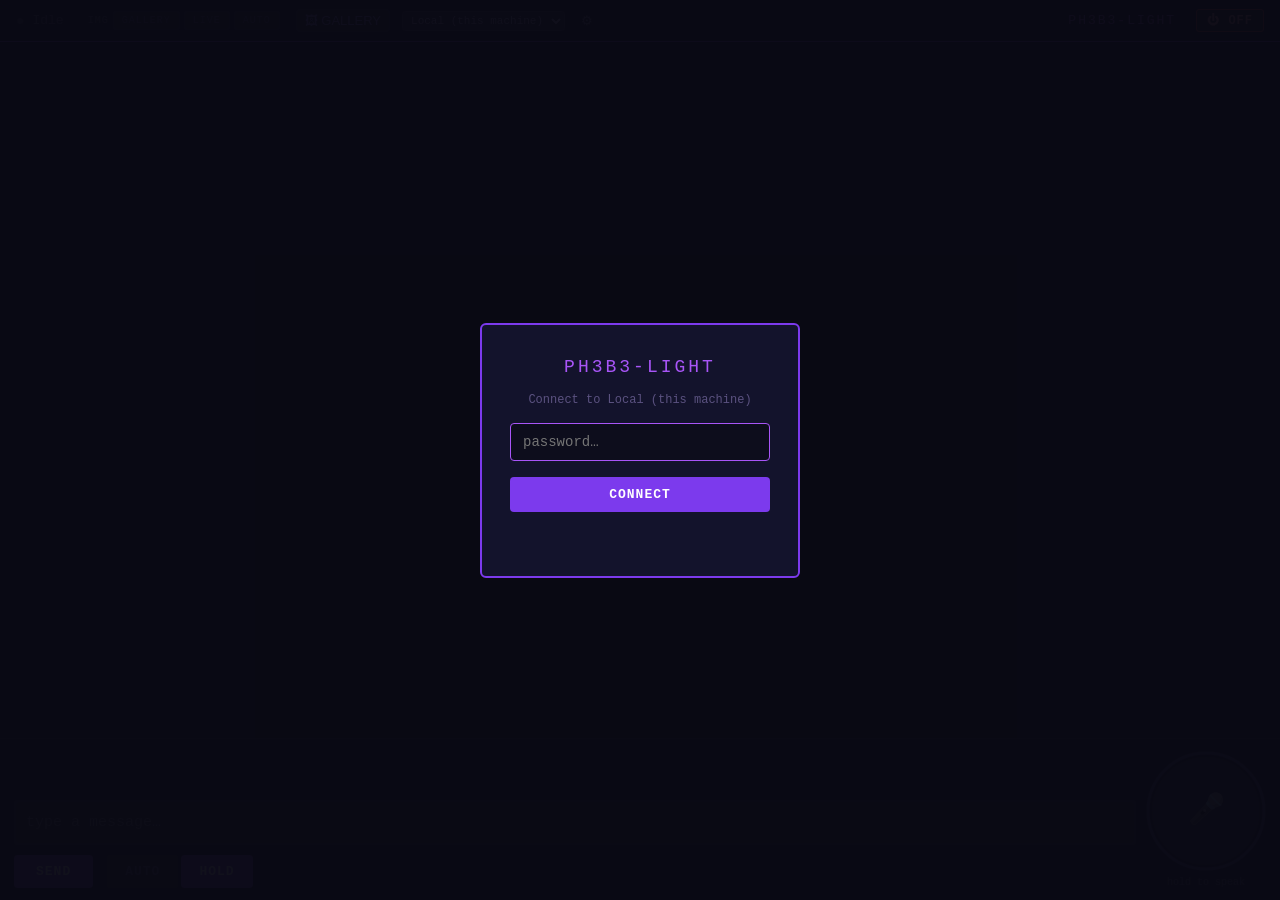
==== commit 12fd0800: "feat(windows): Morpheus-lite image gen + gallery web view (WSL/solo deployment) Consolidates the pen" ====
--- a/static/index.html
+++ b/static/index.html
@@ -3,7 +3,13 @@
 <head>
     <meta charset="UTF-8">
     <meta name="viewport" content="width=device-width, initial-scale=1.0">
-    <title>Ph3b3</title>
+    <title>Ph3b3-Light</title>
+    <link rel="icon" href="/static/favicon.ico" sizes="any">
+    <link rel="icon" type="image/png" sizes="32x32" href="/static/favicon-32.png">
+    <link rel="icon" type="image/png" sizes="16x16" href="/static/favicon-16.png">
+    <link rel="apple-touch-icon" sizes="180x180" href="/static/apple-touch-icon.png">
+    <link rel="manifest" href="/static/site.webmanifest">
+    <meta name="theme-color" content="#A855F7">
     <style>
         * { margin: 0; padding: 0; box-sizing: border-box; }
 
@@ -34,7 +40,6 @@
 
         #chat {
             flex: 1;
-            min-height: 0;
             background: #0d0d1c;
             overflow-y: auto;
             padding: 16px 20px;
@@ -92,11 +97,6 @@
             font-size: 15px;
             padding: 12px 10px;
             caret-color: #a855f7;
-            resize: none;
-            overflow-y: hidden;
-            max-height: 160px;
-            line-height: 1.4;
-            display: block;
         }
 
         #ctrl-row {
@@ -192,14 +192,94 @@
         }
         #login-btn:hover { background: #a855f7; }
         #login-err { color: #ef4444; font-size: 12px; min-height: 16px; }
+
+        /* ── Image-mode control (topbar) ────────────────────────────────── */
+        #img-mode { display: flex; align-items: center; gap: 4px; margin-left: 16px; }
+        #img-mode-label { color: #5b5280; font-size: 10px; letter-spacing: 1px; }
+        .img-mode-btn {
+            background: #18182e; color: #5b5280;
+            border: 1px solid #2a1f4a; border-radius: 3px;
+            padding: 3px 8px; font-family: 'Courier New', monospace;
+            font-size: 10px; letter-spacing: 1px; cursor: pointer;
+            transition: background .15s, color .15s, border-color .15s;
+        }
+        .img-mode-btn:hover:not(:disabled):not(.active) { border-color: #7c3aed; color: #a78bfa; }
+        .img-mode-btn.active   { background: #7c3aed; color: #fff; border-color: #a855f7; }
+        .img-mode-btn:disabled { opacity: .4; cursor: not-allowed; }
+
+        /* ── Inline generated/gallery image ─────────────────────────────── */
+        .chat-img {
+            display: block; max-width: min(340px, 82%);
+            margin: 6px 0 4px 2px;
+            border: 1px solid #2a1f4a; border-radius: 6px;
+        }
+        .img-cap { color: #5b5280; font-size: 11px; font-style: italic; margin: 0 0 8px 4px; }
+
+        /* ── Power / OFF button ─────────────────────────────────────────── */
+        #power-off {
+            background: #2a1010; color: #fca5a5;
+            border: 1px solid #ef4444; border-radius: 3px;
+            padding: 3px 10px; margin-left: 12px; flex-shrink: 0;
+            font-family: 'Courier New', monospace; font-size: 12px; font-weight: bold;
+            letter-spacing: 1px; cursor: pointer; transition: background .15s, color .15s;
+        }
+        #power-off:hover { background: #ef4444; color: #fff; }
+
+        /* ── Gallery view ───────────────────────────────────────────────── */
+        #gallery-open {
+            background: #18182e; color: #a78bfa; border: 1px solid #2a1f4a;
+            border-radius: 4px; cursor: pointer; font-size: 13px; line-height: 1;
+            padding: 4px 8px; margin-left: 8px; flex-shrink: 0;
+            transition: background .15s, border-color .15s;
+        }
+        #gallery-open:hover { background: #2a1f4a; border-color: #7c3aed; }
+        #gallery-overlay {
+            position: fixed; inset: 0; z-index: 8000; background: #0a0a14;
+            display: none; flex-direction: column;
+        }
+        #gallery-overlay.open { display: flex; }
+        #gallery-bar {
+            display: flex; align-items: center; gap: 12px; flex-shrink: 0;
+            padding: 10px 14px; background: #13132c; border-bottom: 1px solid #2a1f4a;
+        }
+        #gallery-back {
+            background: #7c3aed; color: #fff; border: none; border-radius: 4px;
+            font: inherit; font-weight: bold; letter-spacing: 1px;
+            padding: 6px 14px; cursor: pointer; transition: background .15s;
+        }
+        #gallery-back:hover { background: #a855f7; }
+        #gallery-title { color: #cbb8ff; letter-spacing: 2px; font-weight: bold; }
+        #gallery-count { color: #5b5280; font-size: 12px; }
+        #gallery-grid {
+            flex: 1; overflow-y: auto; padding: 14px; align-content: start;
+            display: grid; gap: 12px;
+            grid-template-columns: repeat(auto-fill, minmax(160px, 1fr));
+        }
+        .gallery-cell {
+            border: 1px solid #2a1f4a; border-radius: 6px; overflow: hidden; background: #0d0d1c;
+        }
+        .gallery-cell img {
+            display: block; width: 100%; height: 150px; object-fit: cover;
+            cursor: zoom-in; background: #0d0d1c;
+        }
+        .gallery-cell .gcap {
+            font-size: 10px; color: #5b5280; padding: 3px 6px;
+            white-space: nowrap; overflow: hidden; text-overflow: ellipsis;
+        }
+        #gallery-msg { color: #5b5280; padding: 20px; font-style: italic; }
+        #gallery-lightbox {
+            position: fixed; inset: 0; z-index: 8100; background: rgba(5, 5, 12, .94);
+            display: none; align-items: center; justify-content: center; cursor: zoom-out;
+        }
+        #gallery-lightbox.open { display: flex; }
+        #gallery-lightbox img { max-width: 94vw; max-height: 94vh; border-radius: 6px; }
     </style>
 </head>
 <body>
     <div id="login-overlay">
         <div id="login-box">
-            <div id="login-title">PH3B3</div>
+            <div id="login-title">PH3B3-LIGHT</div>
             <div id="login-sub">Enter access code</div>
-            <input id="login-user" type="text" placeholder="username…" autocomplete="username" />
             <input id="login-pass" type="password" placeholder="password…" autocomplete="current-password" />
             <button id="login-btn">CONNECT</button>
             <div id="login-err"></div>
@@ -209,7 +289,17 @@
     <div id="topbar">
         <span id="status-dot">●</span>
         <span id="status-text">Idle</span>
-        <span id="title">PH3B3</span>
+        <span id="img-mode" title="image generation mode">
+            <span id="img-mode-label">IMG</span>
+            <button class="img-mode-btn" data-mode="gallery">GALLERY</button>
+            <button class="img-mode-btn" data-mode="live">LIVE</button>
+            <button class="img-mode-btn" data-mode="auto">AUTO</button>
+        </span>
+        <button id="gallery-open" title="Browse the image gallery">🖼 GALLERY</button>
+        <select id="server-select" title="Ph3b3 server" style="background:#1a1530;color:#cbb8ff;border:1px solid #3d3660;border-radius:4px;font:inherit;font-size:11px;padding:2px 4px;margin:0 4px;"></select>
+        <button id="server-edit" title="Edit servers (Iris / Dio / Nyx / local)" style="background:none;border:none;color:#8b7fb8;cursor:pointer;font-size:13px;padding:0 4px;">⚙</button>
+        <span id="title">PH3B3-LIGHT</span>
+        <button id="power-off" title="Shut down Ph3b3 (stops the server)">⏻ OFF</button>
     </div>
 
     <div id="chat"></div>
@@ -218,7 +308,7 @@
     <div id="inputbar">
         <div id="left-col">
             <div id="input-wrap">
-                <textarea id="msg-input" rows="1" placeholder="type a message…" autocomplete="off"></textarea>
+                <input id="msg-input" type="text" placeholder="type a message…" autocomplete="off" />
             </div>
             <div id="ctrl-row">
                 <button id="send-btn">SEND</button>
@@ -234,25 +324,67 @@
         </div>
     </div>
 
+    <div id="gallery-overlay">
+        <div id="gallery-bar">
+            <button id="gallery-back" title="Return to chat">← CHAT</button>
+            <span id="gallery-title">GALLERY</span>
+            <span id="gallery-count"></span>
+        </div>
+        <div id="gallery-grid"></div>
+    </div>
+    <div id="gallery-lightbox"><img id="gallery-lightbox-img" alt="" /></div>
+
     <script>
-    // ── Auth (mobile-safe Basic auth) ─────────────────────────────────────────
-    const CRED_KEY = 'ph3b3_creds';
+    // ── Servers (selectable Ph3b3 backends: Local / Iris / Dio / Nyx) ──────────
+    // Each entry is a FULL Ph3b3 instance. This page is a thin client that talks
+    // to whichever server is selected in the top-bar dropdown. base:'' means
+    // same-origin (the server that served this page). Fill in Iris/Dio/Nyx with
+    // their real hosts via the ⚙ button — the list is saved in this browser.
+    // NOTE: for a remote server to answer this page, that server's .env must add
+    // this page's origin to PH3B3_CORS_ORIGINS (else the browser blocks the call).
+    const SERVERS_KEY = 'ph3b3_servers';
+    const ACTIVE_KEY  = 'ph3b3_active_server';
+    const DEFAULT_SERVERS = [
+        { id: 'local',  label: 'Local (this machine)', base: '',                          user: 'astroson' },
+        { id: 'ph3b3',  label: 'Ph3b3 (main)',         base: 'http://100.82.221.100:7331', user: 'astroson' },
+        { id: 'helios', label: 'Helios',               base: 'http://100.68.222.78:7331',  user: 'astroson' },
+    ];
+    function loadServers() {
+        try {
+            const raw = localStorage.getItem(SERVERS_KEY);
+            if (raw) { const a = JSON.parse(raw); if (Array.isArray(a) && a.length) return a; }
+        } catch {}
+        return DEFAULT_SERVERS.slice();
+    }
+    function saveServers(list) { localStorage.setItem(SERVERS_KEY, JSON.stringify(list)); }
+    let SERVERS = loadServers();
+    let currentServerId = localStorage.getItem(ACTIVE_KEY) || SERVERS[0].id;
+    function currentServer() { return SERVERS.find(s => s.id === currentServerId) || SERVERS[0]; }
+    // Build a full API URL for the active server. Absolute URLs pass through
+    // unchanged (e.g. image_url that a remote server returns as its own origin).
+    function api(path) {
+        if (/^https?:\/\//i.test(path)) return path;
+        return (currentServer().base || '') + path;
+    }
+
+    // ── Auth (per-server Basic auth, mobile-safe) ─────────────────────────────
     let authHeader = '';
-
+    function _credKey(id) { return 'ph3b3_creds_' + id; }
     function _loadStoredAuth() {
-        const b64 = localStorage.getItem(CRED_KEY);
+        const b64 = localStorage.getItem(_credKey(currentServerId));
         authHeader = b64 ? 'Basic ' + b64 : '';
     }
     function _storeAuth(password) {
-        const b64 = btoa((document.getElementById('login-user').value || '') + ':' + password);
-        localStorage.setItem(CRED_KEY, b64);
+        const b64 = btoa(currentServer().user + ':' + password);
+        localStorage.setItem(_credKey(currentServerId), b64);
         authHeader = 'Basic ' + b64;
     }
     function _clearAuth() {
-        localStorage.removeItem(CRED_KEY);
+        localStorage.removeItem(_credKey(currentServerId));
         authHeader = '';
     }
     function _showLogin(msg) {
+        document.getElementById('login-sub').textContent = 'Connect to ' + currentServer().label;
         document.getElementById('login-err').textContent = msg || '';
         document.getElementById('login-pass').value = '';
         document.getElementById('login-overlay').classList.add('visible');
@@ -265,11 +397,12 @@
         if (!password) return;
         _storeAuth(password);
         try {
-            const r = await fetch('/health', { headers: { 'Authorization': authHeader } });
+            const r = await fetch(api('/health'), { headers: { 'Authorization': authHeader } });
             if (r.ok) { _hideLogin(); initApp(); return; }
         } catch {}
         _clearAuth();
-        document.getElementById('login-err').textContent = 'Wrong password — try again.';
+        document.getElementById('login-err').textContent =
+            'Wrong password (or server unreachable) — try again.';
         document.getElementById('login-pass').value = '';
         document.getElementById('login-pass').focus();
     }
@@ -279,6 +412,53 @@
     document.getElementById('login-btn').addEventListener('click', () => {
         _tryLogin(document.getElementById('login-pass').value);
     });
+
+    // ── Server switching / editor ─────────────────────────────────────────────
+    function renderServerSelect() {
+        const sel = document.getElementById('server-select');
+        sel.innerHTML = '';
+        for (const s of SERVERS) {
+            const o = document.createElement('option');
+            o.value = s.id; o.textContent = s.label;
+            if (s.id === currentServerId) o.selected = true;
+            sel.appendChild(o);
+        }
+    }
+    function switchServer(id) {
+        if (!SERVERS.find(s => s.id === id)) return;
+        currentServerId = id;
+        localStorage.setItem(ACTIVE_KEY, id);
+        const s = currentServer();
+        addSys('→ ' + s.label + (s.base ? '  (' + s.base + ')' : '  (local)'));
+        _loadStoredAuth();
+        if (!authHeader) { _showLogin(); return; }
+        initApp();
+    }
+    function openServerEditor() {
+        const text = SERVERS.map(s => [s.id, s.label, s.base, s.user].join(' | ')).join('\n');
+        const next = prompt(
+            'Edit Ph3b3 servers — one per line:\n' +
+            '  id | label | base-url | user\n' +
+            '(base-url empty = this machine; e.g.  iris | Iris | http://iris:7331 | astroson )',
+            text);
+        if (next == null) return;
+        const list = [];
+        for (const line of next.split('\n')) {
+            const t = line.trim(); if (!t) continue;
+            const [id, label, base, user] = t.split('|').map(x => (x || '').trim());
+            if (!id) continue;
+            list.push({ id, label: label || id, base: base || '', user: user || 'astroson' });
+        }
+        if (!list.length) return;
+        SERVERS = list; saveServers(SERVERS);
+        if (!SERVERS.find(s => s.id === currentServerId)) currentServerId = SERVERS[0].id;
+        renderServerSelect();
+        switchServer(currentServerId);
+    }
+    renderServerSelect();
+    document.getElementById('server-select').addEventListener('change', e => switchServer(e.target.value));
+    document.getElementById('server-edit').addEventListener('click', openServerEditor);
+
     _loadStoredAuth();
     if (!authHeader) _showLogin();
 
@@ -381,10 +561,7 @@
             return new Promise(resolve => {
                 const src = ctx.createBufferSource();
                 src.buffer = buffer;
-                const gain = ctx.createGain();
-                gain.gain.value = 1.25;
-                src.connect(gain);
-                gain.connect(ctx.destination);
+                src.connect(ctx.destination);
                 src.onended = resolve;
                 src.start();
             });
@@ -398,7 +575,7 @@
         setStatus('Thinking');
         const thinking = addThinking();
         try {
-            const res = await fetch('/chat', {
+            const res = await fetch(api('/chat'), {
                 method:  'POST',
                 headers: { 'Content-Type': 'application/json', 'Authorization': authHeader },
                 body:    JSON.stringify({ message: text, session_id: 'web' }),
@@ -422,32 +599,83 @@
         setStatus('Idle');
     }
 
+    // ── Image request + inline render ─────────────────────────────────────────
+    function addImage(objUrl, caption) {
+        const header = document.createElement('div');
+        header.style.marginTop = '10px';
+        header.innerHTML =
+            `<span class="msg-ts">${ts()}  </span>` +
+            `<span class="msg-name-bot">Ph3b3</span>`;
+        chatEl.appendChild(header);
+        const img = document.createElement('img');
+        img.className = 'chat-img';
+        img.src = objUrl;
+        img.alt = caption || 'generated image';
+        chatEl.appendChild(img);
+        if (caption) {
+            const cap = document.createElement('div');
+            cap.className = 'img-cap';
+            cap.textContent = `  ${caption}`;
+            chatEl.appendChild(cap);
+        }
+        chatEl.scrollTop = chatEl.scrollHeight;
+    }
+
+    async function sendImage(prompt) {
+        addMsg('You', `🖼  ${prompt}`);
+        setStatus('Thinking');
+        const thinking = addThinking();
+        try {
+            const res = await fetch(api('/image'), {
+                method:  'POST',
+                headers: { 'Content-Type': 'application/json', 'Authorization': authHeader },
+                body:    JSON.stringify({ prompt }),
+            });
+            thinking.remove();
+            if (res.status === 401) { _clearAuth(); _showLogin('Session expired — please reconnect.'); return; }
+            if (!res.ok) { addSys(`Image error: ${res.status}`); return; }
+            const data = await res.json();
+            if (!data.ok) {                        // floor block / gate refusal / empty gallery → clean line
+                addSys(data.reason || data.error || 'Image request could not be completed.');
+                return;
+            }
+            // <img> can't send the auth header, so fetch the bytes with auth → blob URL.
+            const imgRes = await fetch(api(data.image_url), { headers: { 'Authorization': authHeader } });
+            if (!imgRes.ok) { addSys('Could not load image.'); return; }
+            const objUrl = URL.createObjectURL(await imgRes.blob());
+            let cap = data.source === 'live'
+                ? `live · ${data.gen_seconds != null ? data.gen_seconds + 's' : 'ok'}`
+                : 'gallery';
+            if (data.fell_back) cap += ' (live unavailable — fallback)';
+            addImage(objUrl, cap);
+        } catch {
+            thinking.remove();
+            addSys('Cannot reach server — is Ph3b3 running?');
+        } finally {
+            setStatus('Idle');
+        }
+    }
+
     // ── Text box send ─────────────────────────────────────────────────────────
     async function send() {
-        const text = inputEl.value.trim();
-        if (!text || busy) return;
+        const raw = inputEl.value.trim();
+        if (!raw || busy) return;
+        inputEl.value = '';
         busy = true;
-        inputEl.value = '';
-        inputEl.style.height = 'auto';
         lockInput();
-        addMsg('You', text);
-        try {
-            await doSend(text);
-        } finally {
-            busy = false;
-            unlockInput();
-        }
+        const m = raw.match(/^\/(?:img|image)\s+([\s\S]+)/i);
+        if (m) {
+            await sendImage(m[1].trim());
+        } else {
+            addMsg('You', raw);
+            await doSend(raw);
+        }
+        busy = false;
+        unlockInput();
     }
 
     sendBtn.addEventListener('click', send);
-    inputEl.addEventListener('keydown', e => {
-        if (e.key === 'Enter' && !e.shiftKey) { e.preventDefault(); send(); }
-    });
-    inputEl.addEventListener('input', function() {
-        this.style.height = 'auto';
-        this.style.height = this.scrollHeight + 'px';
-        this.style.overflowY = this.scrollHeight > 160 ? 'auto' : 'hidden';
-    });
+    inputEl.addEventListener('keydown', e => { if (e.key === 'Enter') send(); });
 
     // ── WAV encoding (Float32 PCM → 16-bit WAV) ───────────────────────────────
     function encodeWAV(chunks, sampleRate) {
@@ -490,7 +718,7 @@
         const b64 = chunksToB64(chunks, sr);
         let text = '';
         try {
-            const tr = await fetch('/transcribe', {
+            const tr = await fetch(api('/transcribe'), {
                 method:  'POST',
                 headers: { 'Content-Type': 'application/json', 'Authorization': authHeader },
                 body:    JSON.stringify({ audio: b64 }),
@@ -833,28 +1061,127 @@
         drawMic('#1e1730', '#4a3880', '#5b5280');
     }
 
+    // ── Image-mode control ────────────────────────────────────────────────────
+    const imgBtns = Array.from(document.querySelectorAll('.img-mode-btn'));
+
+    function paintImgMode(mode, liveEnabled) {
+        imgBtns.forEach(b => {
+            const m = b.dataset.mode;
+            b.classList.toggle('active', m === mode);
+            const gated = (m === 'live' || m === 'auto') && !liveEnabled;
+            b.disabled = gated;
+            b.title    = gated ? 'not enabled on this build' : '';
+        });
+    }
+
+    async function initImageMode() {
+        try {
+            const r = await fetch(api('/image/config'), { headers: { 'Authorization': authHeader } });
+            if (!r.ok) return;
+            const d = await r.json();
+            paintImgMode(d.mode, d.live_enabled);
+        } catch {}
+    }
+
+    imgBtns.forEach(b => b.addEventListener('click', async () => {
+        if (b.disabled) return;
+        try {
+            const r = await fetch(api('/image/mode'), {
+                method:  'POST',
+                headers: { 'Content-Type': 'application/json', 'Authorization': authHeader },
+                body:    JSON.stringify({ mode: b.dataset.mode }),
+            });
+            if (!r.ok) { addSys('Could not switch image mode'); return; }
+            const d = await r.json();
+            paintImgMode(d.mode, d.live_enabled);
+            addSys(`Image mode → ${d.mode}`);
+        } catch { addSys('Could not switch image mode'); }
+    }));
+
+    // ── Gallery view ──────────────────────────────────────────────────────────
+    const galleryOverlay     = document.getElementById('gallery-overlay');
+    const galleryGrid        = document.getElementById('gallery-grid');
+    const galleryCount       = document.getElementById('gallery-count');
+    const galleryLightbox    = document.getElementById('gallery-lightbox');
+    const galleryLightboxImg = document.getElementById('gallery-lightbox-img');
+    let galleryUrls = [];   // active blob URLs; revoked on close to free memory
+
+    function closeGallery() {
+        galleryOverlay.classList.remove('open');
+        galleryLightbox.classList.remove('open');
+        galleryUrls.forEach(u => URL.revokeObjectURL(u));
+        galleryUrls = [];
+        galleryGrid.innerHTML = '';
+    }
+
+    async function openGallery() {
+        galleryOverlay.classList.add('open');
+        galleryGrid.innerHTML = '<div id="gallery-msg">Loading gallery…</div>';
+        galleryCount.textContent = '';
+        let names;
+        try {
+            const r = await fetch(api('/image/gallery'), { headers: { 'Authorization': authHeader } });
+            if (r.status === 401) { closeGallery(); _clearAuth(); _showLogin('Session expired — please reconnect.'); return; }
+            if (!r.ok) { galleryGrid.innerHTML = '<div id="gallery-msg">Could not load gallery.</div>'; return; }
+            names = (await r.json()).images || [];
+        } catch { galleryGrid.innerHTML = '<div id="gallery-msg">Cannot reach server — is Ph3b3 running?</div>'; return; }
+
+        if (!names.length) {
+            galleryGrid.innerHTML = '<div id="gallery-msg">No images yet — generate one with /img &lt;prompt&gt;.</div>';
+            return;
+        }
+        galleryGrid.innerHTML = '';
+        galleryCount.textContent = `${names.length} image${names.length === 1 ? '' : 's'}`;
+        // <img> can't send the auth header, so fetch each with auth → blob URL.
+        for (const name of names) {
+            try {
+                const ir = await fetch(api('/image/file/' + encodeURIComponent(name)), { headers: { 'Authorization': authHeader } });
+                if (!ir.ok) continue;
+                const url = URL.createObjectURL(await ir.blob());
+                galleryUrls.push(url);
+                const cell = document.createElement('div');
+                cell.className = 'gallery-cell';
+                const im = document.createElement('img');
+                im.src = url; im.alt = name; im.loading = 'lazy';
+                im.addEventListener('click', () => { galleryLightboxImg.src = url; galleryLightbox.classList.add('open'); });
+                const cap = document.createElement('div');
+                cap.className = 'gcap'; cap.textContent = name;
+                cell.appendChild(im); cell.appendChild(cap);
+                galleryGrid.appendChild(cell);
+            } catch {}
+        }
+    }
+
+    document.getElementById('gallery-open').addEventListener('click', openGallery);
+    document.getElementById('gallery-back').addEventListener('click', closeGallery);
+    galleryLightbox.addEventListener('click', () => galleryLightbox.classList.remove('open'));
+    document.addEventListener('keydown', (e) => {
+        if (e.key !== 'Escape') return;
+        if (galleryLightbox.classList.contains('open'))      galleryLightbox.classList.remove('open');
+        else if (galleryOverlay.classList.contains('open'))  closeGallery();
+    });
+
+    // ── Power / OFF button ────────────────────────────────────────────────────
+    document.getElementById('power-off').addEventListener('click', async () => {
+        if (!confirm('Shut down Ph3b3? The server will stop and must be restarted from the desktop shortcut.')) return;
+        try {
+            const r = await fetch(api('/power/off'), { method: 'POST', headers: { 'Authorization': authHeader } });
+            if (r.status === 401) { _clearAuth(); _showLogin('Session expired — please reconnect.'); return; }
+            addSys('Ph3b3 is shutting down…  (restart with the desktop shortcut)');
+            setStatus('Idle');
+            lockInput();
+        } catch { addSys('Shutdown request failed.'); }
+    });
+
     async function initApp() {
         try {
-            const res = await fetch('/ready', { headers: { 'Authorization': authHeader } });
+            const res = await fetch(api('/health'), { headers: { 'Authorization': authHeader } });
             if (res.status === 401) { _clearAuth(); _showLogin('Access denied.'); return; }
             const d = await res.json();
-            document.title = `Ph3b3 — Boot #${d.boot}`;
+            document.title = `Ph3b3-Light · ${currentServer().label} — Boot #${d.boot}`;
             addSys(`Connected · Boot #${d.boot} · ${d.model}`);
-            if (d.suggestions && d.suggestions.length) {
-                const wrap = document.createElement('div');
-                wrap.style.cssText = 'display:flex;gap:6px;overflow-x:auto;padding:6px 0 4px;flex-wrap:nowrap;scrollbar-width:none;-webkit-overflow-scrolling:touch;touch-action:pan-x;overscroll-behavior-x:contain;';
-                for (const s of d.suggestions) {
-                    const btn = document.createElement('button');
-                    btn.textContent = s;
-                    btn.style.cssText = 'background:#13132c;color:#a78bfa;border:1px solid #2a1f4a;border-radius:12px;padding:5px 14px;font-family:"Courier New",monospace;font-size:12px;cursor:pointer;white-space:nowrap;flex-shrink:0;transition:border-color 0.15s,background 0.15s;';
-                    btn.addEventListener('mouseenter', () => { btn.style.borderColor='#7c3aed'; btn.style.background='#1a1240'; });
-                    btn.addEventListener('mouseleave', () => { btn.style.borderColor='#2a1f4a'; btn.style.background='#13132c'; });
-                    btn.addEventListener('click', () => { if (!busy) { inputEl.value = s; send(); } });
-                    wrap.appendChild(btn);
-                }
-                chatEl.appendChild(wrap);
-                chatEl.scrollTop = chatEl.scrollHeight;
-            }
+            initImageMode();
+            addSys('Type  /img <prompt>  to generate an image.');
         } catch {
             addSys('Server offline — launch Ph3b3 first');
         }
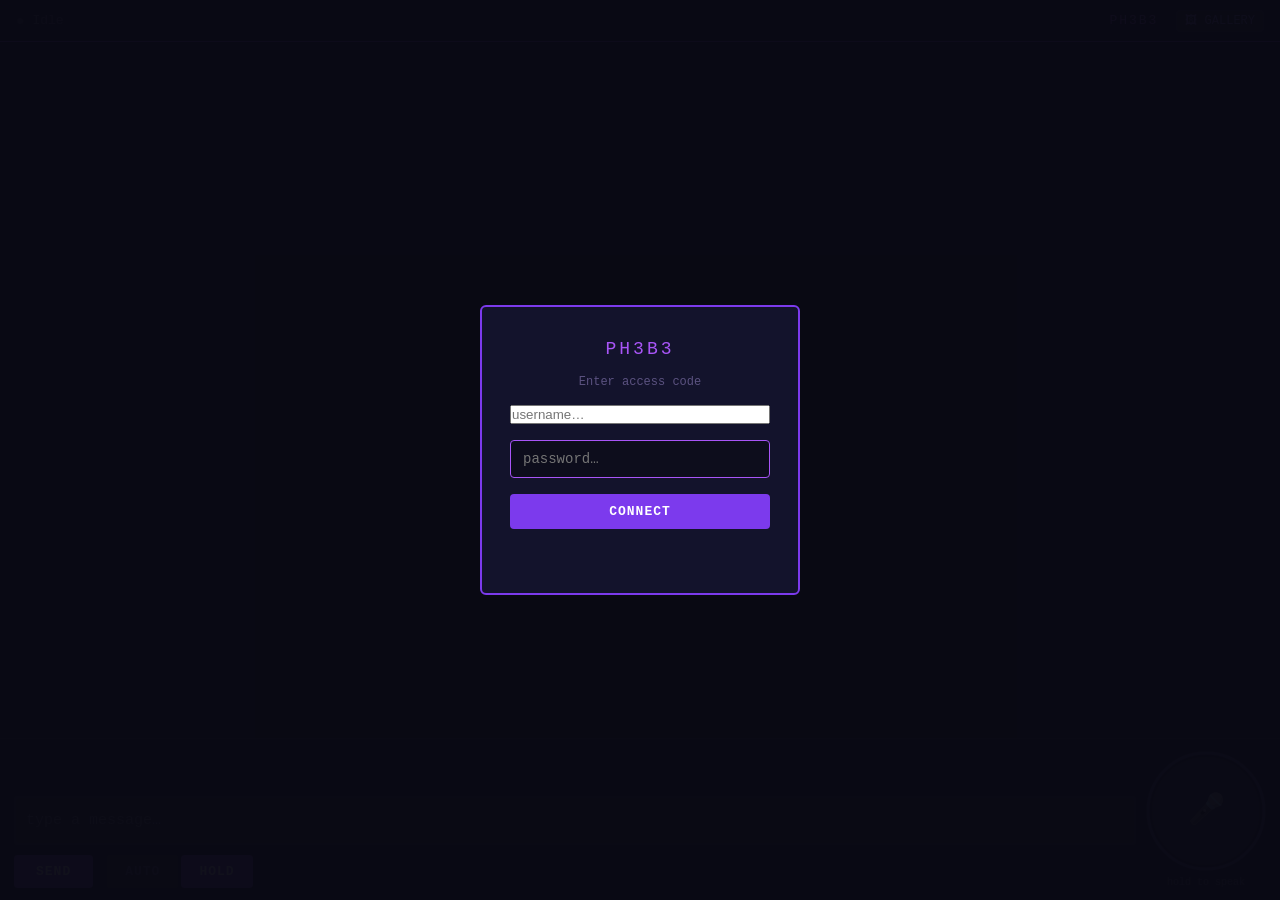
==== commit 47f33dc8: "feat(ui): image gallery view (grid + lightbox + back-to-chat) Adds a browsable gallery to the web UI" ====
--- a/static/index.html
+++ b/static/index.html
@@ -3,13 +3,7 @@
 <head>
     <meta charset="UTF-8">
     <meta name="viewport" content="width=device-width, initial-scale=1.0">
-    <title>Ph3b3-Light</title>
-    <link rel="icon" href="/static/favicon.ico" sizes="any">
-    <link rel="icon" type="image/png" sizes="32x32" href="/static/favicon-32.png">
-    <link rel="icon" type="image/png" sizes="16x16" href="/static/favicon-16.png">
-    <link rel="apple-touch-icon" sizes="180x180" href="/static/apple-touch-icon.png">
-    <link rel="manifest" href="/static/site.webmanifest">
-    <meta name="theme-color" content="#A855F7">
+    <title>Ph3b3</title>
     <style>
         * { margin: 0; padding: 0; box-sizing: border-box; }
 
@@ -40,6 +34,7 @@
 
         #chat {
             flex: 1;
+            min-height: 0;
             background: #0d0d1c;
             overflow-y: auto;
             padding: 16px 20px;
@@ -97,6 +92,11 @@
             font-size: 15px;
             padding: 12px 10px;
             caret-color: #a855f7;
+            resize: none;
+            overflow-y: hidden;
+            max-height: 160px;
+            line-height: 1.4;
+            display: block;
         }
 
         #ctrl-row {
@@ -193,43 +193,11 @@
         #login-btn:hover { background: #a855f7; }
         #login-err { color: #ef4444; font-size: 12px; min-height: 16px; }
 
-        /* ── Image-mode control (topbar) ────────────────────────────────── */
-        #img-mode { display: flex; align-items: center; gap: 4px; margin-left: 16px; }
-        #img-mode-label { color: #5b5280; font-size: 10px; letter-spacing: 1px; }
-        .img-mode-btn {
-            background: #18182e; color: #5b5280;
-            border: 1px solid #2a1f4a; border-radius: 3px;
-            padding: 3px 8px; font-family: 'Courier New', monospace;
-            font-size: 10px; letter-spacing: 1px; cursor: pointer;
-            transition: background .15s, color .15s, border-color .15s;
-        }
-        .img-mode-btn:hover:not(:disabled):not(.active) { border-color: #7c3aed; color: #a78bfa; }
-        .img-mode-btn.active   { background: #7c3aed; color: #fff; border-color: #a855f7; }
-        .img-mode-btn:disabled { opacity: .4; cursor: not-allowed; }
-
-        /* ── Inline generated/gallery image ─────────────────────────────── */
-        .chat-img {
-            display: block; max-width: min(340px, 82%);
-            margin: 6px 0 4px 2px;
-            border: 1px solid #2a1f4a; border-radius: 6px;
-        }
-        .img-cap { color: #5b5280; font-size: 11px; font-style: italic; margin: 0 0 8px 4px; }
-
-        /* ── Power / OFF button ─────────────────────────────────────────── */
-        #power-off {
-            background: #2a1010; color: #fca5a5;
-            border: 1px solid #ef4444; border-radius: 3px;
-            padding: 3px 10px; margin-left: 12px; flex-shrink: 0;
-            font-family: 'Courier New', monospace; font-size: 12px; font-weight: bold;
-            letter-spacing: 1px; cursor: pointer; transition: background .15s, color .15s;
-        }
-        #power-off:hover { background: #ef4444; color: #fff; }
-
         /* ── Gallery view ───────────────────────────────────────────────── */
         #gallery-open {
             background: #18182e; color: #a78bfa; border: 1px solid #2a1f4a;
-            border-radius: 4px; cursor: pointer; font-size: 13px; line-height: 1;
-            padding: 4px 8px; margin-left: 8px; flex-shrink: 0;
+            border-radius: 4px; cursor: pointer; font-family: 'Courier New', monospace;
+            font-size: 12px; line-height: 1; padding: 4px 8px; margin-left: 10px; flex-shrink: 0;
             transition: background .15s, border-color .15s;
         }
         #gallery-open:hover { background: #2a1f4a; border-color: #7c3aed; }
@@ -244,11 +212,11 @@
         }
         #gallery-back {
             background: #7c3aed; color: #fff; border: none; border-radius: 4px;
-            font: inherit; font-weight: bold; letter-spacing: 1px;
+            font-family: 'Courier New', monospace; font-weight: bold; letter-spacing: 1px;
             padding: 6px 14px; cursor: pointer; transition: background .15s;
         }
         #gallery-back:hover { background: #a855f7; }
-        #gallery-title { color: #cbb8ff; letter-spacing: 2px; font-weight: bold; }
+        #gallery-title { color: #e2d9f3; letter-spacing: 2px; font-weight: bold; }
         #gallery-count { color: #5b5280; font-size: 12px; }
         #gallery-grid {
             flex: 1; overflow-y: auto; padding: 14px; align-content: start;
@@ -278,8 +246,9 @@
 <body>
     <div id="login-overlay">
         <div id="login-box">
-            <div id="login-title">PH3B3-LIGHT</div>
+            <div id="login-title">PH3B3</div>
             <div id="login-sub">Enter access code</div>
+            <input id="login-user" type="text" placeholder="username…" autocomplete="username" />
             <input id="login-pass" type="password" placeholder="password…" autocomplete="current-password" />
             <button id="login-btn">CONNECT</button>
             <div id="login-err"></div>
@@ -289,17 +258,8 @@
     <div id="topbar">
         <span id="status-dot">●</span>
         <span id="status-text">Idle</span>
-        <span id="img-mode" title="image generation mode">
-            <span id="img-mode-label">IMG</span>
-            <button class="img-mode-btn" data-mode="gallery">GALLERY</button>
-            <button class="img-mode-btn" data-mode="live">LIVE</button>
-            <button class="img-mode-btn" data-mode="auto">AUTO</button>
-        </span>
+        <span id="title">PH3B3</span>
         <button id="gallery-open" title="Browse the image gallery">🖼 GALLERY</button>
-        <select id="server-select" title="Ph3b3 server" style="background:#1a1530;color:#cbb8ff;border:1px solid #3d3660;border-radius:4px;font:inherit;font-size:11px;padding:2px 4px;margin:0 4px;"></select>
-        <button id="server-edit" title="Edit servers (Iris / Dio / Nyx / local)" style="background:none;border:none;color:#8b7fb8;cursor:pointer;font-size:13px;padding:0 4px;">⚙</button>
-        <span id="title">PH3B3-LIGHT</span>
-        <button id="power-off" title="Shut down Ph3b3 (stops the server)">⏻ OFF</button>
     </div>
 
     <div id="chat"></div>
@@ -308,7 +268,7 @@
     <div id="inputbar">
         <div id="left-col">
             <div id="input-wrap">
-                <input id="msg-input" type="text" placeholder="type a message…" autocomplete="off" />
+                <textarea id="msg-input" rows="1" placeholder="type a message…" autocomplete="off" spellcheck="true"></textarea>
             </div>
             <div id="ctrl-row">
                 <button id="send-btn">SEND</button>
@@ -335,56 +295,24 @@
     <div id="gallery-lightbox"><img id="gallery-lightbox-img" alt="" /></div>
 
     <script>
-    // ── Servers (selectable Ph3b3 backends: Local / Iris / Dio / Nyx) ──────────
-    // Each entry is a FULL Ph3b3 instance. This page is a thin client that talks
-    // to whichever server is selected in the top-bar dropdown. base:'' means
-    // same-origin (the server that served this page). Fill in Iris/Dio/Nyx with
-    // their real hosts via the ⚙ button — the list is saved in this browser.
-    // NOTE: for a remote server to answer this page, that server's .env must add
-    // this page's origin to PH3B3_CORS_ORIGINS (else the browser blocks the call).
-    const SERVERS_KEY = 'ph3b3_servers';
-    const ACTIVE_KEY  = 'ph3b3_active_server';
-    const DEFAULT_SERVERS = [
-        { id: 'local',  label: 'Local (this machine)', base: '',                          user: 'astroson' },
-        { id: 'ph3b3',  label: 'Ph3b3 (main)',         base: 'http://100.82.221.100:7331', user: 'astroson' },
-        { id: 'helios', label: 'Helios',               base: 'http://100.68.222.78:7331',  user: 'astroson' },
-    ];
-    function loadServers() {
-        try {
-            const raw = localStorage.getItem(SERVERS_KEY);
-            if (raw) { const a = JSON.parse(raw); if (Array.isArray(a) && a.length) return a; }
-        } catch {}
-        return DEFAULT_SERVERS.slice();
-    }
-    function saveServers(list) { localStorage.setItem(SERVERS_KEY, JSON.stringify(list)); }
-    let SERVERS = loadServers();
-    let currentServerId = localStorage.getItem(ACTIVE_KEY) || SERVERS[0].id;
-    function currentServer() { return SERVERS.find(s => s.id === currentServerId) || SERVERS[0]; }
-    // Build a full API URL for the active server. Absolute URLs pass through
-    // unchanged (e.g. image_url that a remote server returns as its own origin).
-    function api(path) {
-        if (/^https?:\/\//i.test(path)) return path;
-        return (currentServer().base || '') + path;
-    }
-
-    // ── Auth (per-server Basic auth, mobile-safe) ─────────────────────────────
+    // ── Auth (mobile-safe Basic auth) ─────────────────────────────────────────
+    const CRED_KEY = 'ph3b3_creds';
     let authHeader = '';
-    function _credKey(id) { return 'ph3b3_creds_' + id; }
+
     function _loadStoredAuth() {
-        const b64 = localStorage.getItem(_credKey(currentServerId));
+        const b64 = localStorage.getItem(CRED_KEY);
         authHeader = b64 ? 'Basic ' + b64 : '';
     }
     function _storeAuth(password) {
-        const b64 = btoa(currentServer().user + ':' + password);
-        localStorage.setItem(_credKey(currentServerId), b64);
+        const b64 = btoa((document.getElementById('login-user').value || '') + ':' + password);
+        localStorage.setItem(CRED_KEY, b64);
         authHeader = 'Basic ' + b64;
     }
     function _clearAuth() {
-        localStorage.removeItem(_credKey(currentServerId));
+        localStorage.removeItem(CRED_KEY);
         authHeader = '';
     }
     function _showLogin(msg) {
-        document.getElementById('login-sub').textContent = 'Connect to ' + currentServer().label;
         document.getElementById('login-err').textContent = msg || '';
         document.getElementById('login-pass').value = '';
         document.getElementById('login-overlay').classList.add('visible');
@@ -397,12 +325,11 @@
         if (!password) return;
         _storeAuth(password);
         try {
-            const r = await fetch(api('/health'), { headers: { 'Authorization': authHeader } });
+            const r = await fetch('/health', { headers: { 'Authorization': authHeader } });
             if (r.ok) { _hideLogin(); initApp(); return; }
         } catch {}
         _clearAuth();
-        document.getElementById('login-err').textContent =
-            'Wrong password (or server unreachable) — try again.';
+        document.getElementById('login-err').textContent = 'Wrong password — try again.';
         document.getElementById('login-pass').value = '';
         document.getElementById('login-pass').focus();
     }
@@ -412,53 +339,6 @@
     document.getElementById('login-btn').addEventListener('click', () => {
         _tryLogin(document.getElementById('login-pass').value);
     });
-
-    // ── Server switching / editor ─────────────────────────────────────────────
-    function renderServerSelect() {
-        const sel = document.getElementById('server-select');
-        sel.innerHTML = '';
-        for (const s of SERVERS) {
-            const o = document.createElement('option');
-            o.value = s.id; o.textContent = s.label;
-            if (s.id === currentServerId) o.selected = true;
-            sel.appendChild(o);
-        }
-    }
-    function switchServer(id) {
-        if (!SERVERS.find(s => s.id === id)) return;
-        currentServerId = id;
-        localStorage.setItem(ACTIVE_KEY, id);
-        const s = currentServer();
-        addSys('→ ' + s.label + (s.base ? '  (' + s.base + ')' : '  (local)'));
-        _loadStoredAuth();
-        if (!authHeader) { _showLogin(); return; }
-        initApp();
-    }
-    function openServerEditor() {
-        const text = SERVERS.map(s => [s.id, s.label, s.base, s.user].join(' | ')).join('\n');
-        const next = prompt(
-            'Edit Ph3b3 servers — one per line:\n' +
-            '  id | label | base-url | user\n' +
-            '(base-url empty = this machine; e.g.  iris | Iris | http://iris:7331 | astroson )',
-            text);
-        if (next == null) return;
-        const list = [];
-        for (const line of next.split('\n')) {
-            const t = line.trim(); if (!t) continue;
-            const [id, label, base, user] = t.split('|').map(x => (x || '').trim());
-            if (!id) continue;
-            list.push({ id, label: label || id, base: base || '', user: user || 'astroson' });
-        }
-        if (!list.length) return;
-        SERVERS = list; saveServers(SERVERS);
-        if (!SERVERS.find(s => s.id === currentServerId)) currentServerId = SERVERS[0].id;
-        renderServerSelect();
-        switchServer(currentServerId);
-    }
-    renderServerSelect();
-    document.getElementById('server-select').addEventListener('change', e => switchServer(e.target.value));
-    document.getElementById('server-edit').addEventListener('click', openServerEditor);
-
     _loadStoredAuth();
     if (!authHeader) _showLogin();
 
@@ -561,7 +441,10 @@
             return new Promise(resolve => {
                 const src = ctx.createBufferSource();
                 src.buffer = buffer;
-                src.connect(ctx.destination);
+                const gain = ctx.createGain();
+                gain.gain.value = 1.25;
+                src.connect(gain);
+                gain.connect(ctx.destination);
                 src.onended = resolve;
                 src.start();
             });
@@ -575,7 +458,7 @@
         setStatus('Thinking');
         const thinking = addThinking();
         try {
-            const res = await fetch(api('/chat'), {
+            const res = await fetch('/chat', {
                 method:  'POST',
                 headers: { 'Content-Type': 'application/json', 'Authorization': authHeader },
                 body:    JSON.stringify({ message: text, session_id: 'web' }),
@@ -599,83 +482,32 @@
         setStatus('Idle');
     }
 
-    // ── Image request + inline render ─────────────────────────────────────────
-    function addImage(objUrl, caption) {
-        const header = document.createElement('div');
-        header.style.marginTop = '10px';
-        header.innerHTML =
-            `<span class="msg-ts">${ts()}  </span>` +
-            `<span class="msg-name-bot">Ph3b3</span>`;
-        chatEl.appendChild(header);
-        const img = document.createElement('img');
-        img.className = 'chat-img';
-        img.src = objUrl;
-        img.alt = caption || 'generated image';
-        chatEl.appendChild(img);
-        if (caption) {
-            const cap = document.createElement('div');
-            cap.className = 'img-cap';
-            cap.textContent = `  ${caption}`;
-            chatEl.appendChild(cap);
-        }
-        chatEl.scrollTop = chatEl.scrollHeight;
-    }
-
-    async function sendImage(prompt) {
-        addMsg('You', `🖼  ${prompt}`);
-        setStatus('Thinking');
-        const thinking = addThinking();
-        try {
-            const res = await fetch(api('/image'), {
-                method:  'POST',
-                headers: { 'Content-Type': 'application/json', 'Authorization': authHeader },
-                body:    JSON.stringify({ prompt }),
-            });
-            thinking.remove();
-            if (res.status === 401) { _clearAuth(); _showLogin('Session expired — please reconnect.'); return; }
-            if (!res.ok) { addSys(`Image error: ${res.status}`); return; }
-            const data = await res.json();
-            if (!data.ok) {                        // floor block / gate refusal / empty gallery → clean line
-                addSys(data.reason || data.error || 'Image request could not be completed.');
-                return;
-            }
-            // <img> can't send the auth header, so fetch the bytes with auth → blob URL.
-            const imgRes = await fetch(api(data.image_url), { headers: { 'Authorization': authHeader } });
-            if (!imgRes.ok) { addSys('Could not load image.'); return; }
-            const objUrl = URL.createObjectURL(await imgRes.blob());
-            let cap = data.source === 'live'
-                ? `live · ${data.gen_seconds != null ? data.gen_seconds + 's' : 'ok'}`
-                : 'gallery';
-            if (data.fell_back) cap += ' (live unavailable — fallback)';
-            addImage(objUrl, cap);
-        } catch {
-            thinking.remove();
-            addSys('Cannot reach server — is Ph3b3 running?');
-        } finally {
-            setStatus('Idle');
-        }
-    }
-
     // ── Text box send ─────────────────────────────────────────────────────────
     async function send() {
-        const raw = inputEl.value.trim();
-        if (!raw || busy) return;
+        const text = inputEl.value.trim();
+        if (!text || busy) return;
+        busy = true;
         inputEl.value = '';
-        busy = true;
+        inputEl.style.height = 'auto';
         lockInput();
-        const m = raw.match(/^\/(?:img|image)\s+([\s\S]+)/i);
-        if (m) {
-            await sendImage(m[1].trim());
-        } else {
-            addMsg('You', raw);
-            await doSend(raw);
-        }
-        busy = false;
-        unlockInput();
+        addMsg('You', text);
+        try {
+            await doSend(text);
+        } finally {
+            busy = false;
+            unlockInput();
+        }
     }
 
     sendBtn.addEventListener('click', send);
-    inputEl.addEventListener('keydown', e => { if (e.key === 'Enter') send(); });
+    inputEl.addEventListener('keydown', e => {
+        if (e.key === 'Enter' && !e.shiftKey) { e.preventDefault(); send(); }
+    });
+    inputEl.addEventListener('input', function() {
+        this.style.height = 'auto';
+        this.style.height = this.scrollHeight + 'px';
+        this.style.overflowY = this.scrollHeight > 160 ? 'auto' : 'hidden';
+    });
 
     // ── WAV encoding (Float32 PCM → 16-bit WAV) ───────────────────────────────
     function encodeWAV(chunks, sampleRate) {
@@ -718,7 +550,7 @@
         const b64 = chunksToB64(chunks, sr);
         let text = '';
         try {
-            const tr = await fetch(api('/transcribe'), {
+            const tr = await fetch('/transcribe', {
                 method:  'POST',
                 headers: { 'Content-Type': 'application/json', 'Authorization': authHeader },
                 body:    JSON.stringify({ audio: b64 }),
@@ -1061,43 +893,6 @@
         drawMic('#1e1730', '#4a3880', '#5b5280');
     }
 
-    // ── Image-mode control ────────────────────────────────────────────────────
-    const imgBtns = Array.from(document.querySelectorAll('.img-mode-btn'));
-
-    function paintImgMode(mode, liveEnabled) {
-        imgBtns.forEach(b => {
-            const m = b.dataset.mode;
-            b.classList.toggle('active', m === mode);
-            const gated = (m === 'live' || m === 'auto') && !liveEnabled;
-            b.disabled = gated;
-            b.title    = gated ? 'not enabled on this build' : '';
-        });
-    }
-
-    async function initImageMode() {
-        try {
-            const r = await fetch(api('/image/config'), { headers: { 'Authorization': authHeader } });
-            if (!r.ok) return;
-            const d = await r.json();
-            paintImgMode(d.mode, d.live_enabled);
-        } catch {}
-    }
-
-    imgBtns.forEach(b => b.addEventListener('click', async () => {
-        if (b.disabled) return;
-        try {
-            const r = await fetch(api('/image/mode'), {
-                method:  'POST',
-                headers: { 'Content-Type': 'application/json', 'Authorization': authHeader },
-                body:    JSON.stringify({ mode: b.dataset.mode }),
-            });
-            if (!r.ok) { addSys('Could not switch image mode'); return; }
-            const d = await r.json();
-            paintImgMode(d.mode, d.live_enabled);
-            addSys(`Image mode → ${d.mode}`);
-        } catch { addSys('Could not switch image mode'); }
-    }));
-
     // ── Gallery view ──────────────────────────────────────────────────────────
     const galleryOverlay     = document.getElementById('gallery-overlay');
     const galleryGrid        = document.getElementById('gallery-grid');
@@ -1118,34 +913,37 @@
         galleryOverlay.classList.add('open');
         galleryGrid.innerHTML = '<div id="gallery-msg">Loading gallery…</div>';
         galleryCount.textContent = '';
-        let names;
+        let rows;
         try {
-            const r = await fetch(api('/image/gallery'), { headers: { 'Authorization': authHeader } });
+            const r = await fetch('/image/gallery?n=100', { headers: { 'Authorization': authHeader } });
             if (r.status === 401) { closeGallery(); _clearAuth(); _showLogin('Session expired — please reconnect.'); return; }
             if (!r.ok) { galleryGrid.innerHTML = '<div id="gallery-msg">Could not load gallery.</div>'; return; }
-            names = (await r.json()).images || [];
-        } catch { galleryGrid.innerHTML = '<div id="gallery-msg">Cannot reach server — is Ph3b3 running?</div>'; return; }
-
-        if (!names.length) {
-            galleryGrid.innerHTML = '<div id="gallery-msg">No images yet — generate one with /img &lt;prompt&gt;.</div>';
+            rows = (await r.json()).images || [];
+        } catch { galleryGrid.innerHTML = '<div id="gallery-msg">Cannot reach server.</div>'; return; }
+
+        if (!rows.length) {
+            galleryGrid.innerHTML = '<div id="gallery-msg">No renders yet — generate an image first.</div>';
             return;
         }
         galleryGrid.innerHTML = '';
-        galleryCount.textContent = `${names.length} image${names.length === 1 ? '' : 's'}`;
-        // <img> can't send the auth header, so fetch each with auth → blob URL.
-        for (const name of names) {
+        galleryCount.textContent = `${rows.length} render${rows.length === 1 ? '' : 's'}`;
+        // <img> can't send the auth header, so fetch each render (by job_id) with auth → blob URL.
+        for (const row of rows) {
             try {
-                const ir = await fetch(api('/image/file/' + encodeURIComponent(name)), { headers: { 'Authorization': authHeader } });
-                if (!ir.ok) continue;
+                const ir = await fetch(`/image/file/${encodeURIComponent(row.job_id)}`, { headers: { 'Authorization': authHeader } });
+                if (!ir.ok) continue;   // e.g. a video render with no PNG frame — skip quietly
                 const url = URL.createObjectURL(await ir.blob());
                 galleryUrls.push(url);
                 const cell = document.createElement('div');
                 cell.className = 'gallery-cell';
                 const im = document.createElement('img');
-                im.src = url; im.alt = name; im.loading = 'lazy';
+                im.src = url; im.alt = row.prompt || row.job_id; im.loading = 'lazy';
+                im.title = row.prompt || '';
                 im.addEventListener('click', () => { galleryLightboxImg.src = url; galleryLightbox.classList.add('open'); });
                 const cap = document.createElement('div');
-                cap.className = 'gcap'; cap.textContent = name;
+                cap.className = 'gcap';
+                cap.textContent = row.prompt || row.job_id;
+                cap.title = `${row.prompt || ''}${row.seed != null ? '  · seed ' + row.seed : ''}`;
                 cell.appendChild(im); cell.appendChild(cap);
                 galleryGrid.appendChild(cell);
             } catch {}
@@ -1161,27 +959,28 @@
         else if (galleryOverlay.classList.contains('open'))  closeGallery();
     });
 
-    // ── Power / OFF button ────────────────────────────────────────────────────
-    document.getElementById('power-off').addEventListener('click', async () => {
-        if (!confirm('Shut down Ph3b3? The server will stop and must be restarted from the desktop shortcut.')) return;
-        try {
-            const r = await fetch(api('/power/off'), { method: 'POST', headers: { 'Authorization': authHeader } });
-            if (r.status === 401) { _clearAuth(); _showLogin('Session expired — please reconnect.'); return; }
-            addSys('Ph3b3 is shutting down…  (restart with the desktop shortcut)');
-            setStatus('Idle');
-            lockInput();
-        } catch { addSys('Shutdown request failed.'); }
-    });
-
     async function initApp() {
         try {
-            const res = await fetch(api('/health'), { headers: { 'Authorization': authHeader } });
+            const res = await fetch('/ready', { headers: { 'Authorization': authHeader } });
             if (res.status === 401) { _clearAuth(); _showLogin('Access denied.'); return; }
             const d = await res.json();
-            document.title = `Ph3b3-Light · ${currentServer().label} — Boot #${d.boot}`;
+            document.title = `Ph3b3 — Boot #${d.boot}`;
             addSys(`Connected · Boot #${d.boot} · ${d.model}`);
-            initImageMode();
-            addSys('Type  /img <prompt>  to generate an image.');
+            if (d.suggestions && d.suggestions.length) {
+                const wrap = document.createElement('div');
+                wrap.style.cssText = 'display:flex;gap:6px;overflow-x:auto;padding:6px 0 4px;flex-wrap:nowrap;scrollbar-width:none;-webkit-overflow-scrolling:touch;touch-action:pan-x;overscroll-behavior-x:contain;';
+                for (const s of d.suggestions) {
+                    const btn = document.createElement('button');
+                    btn.textContent = s;
+                    btn.style.cssText = 'background:#13132c;color:#a78bfa;border:1px solid #2a1f4a;border-radius:12px;padding:5px 14px;font-family:"Courier New",monospace;font-size:12px;cursor:pointer;white-space:nowrap;flex-shrink:0;transition:border-color 0.15s,background 0.15s;';
+                    btn.addEventListener('mouseenter', () => { btn.style.borderColor='#7c3aed'; btn.style.background='#1a1240'; });
+                    btn.addEventListener('mouseleave', () => { btn.style.borderColor='#2a1f4a'; btn.style.background='#13132c'; });
+                    btn.addEventListener('click', () => { if (!busy) { inputEl.value = s; send(); } });
+                    wrap.appendChild(btn);
+                }
+                chatEl.appendChild(wrap);
+                chatEl.scrollTop = chatEl.scrollHeight;
+            }
         } catch {
             addSys('Server offline — launch Ph3b3 first');
         }
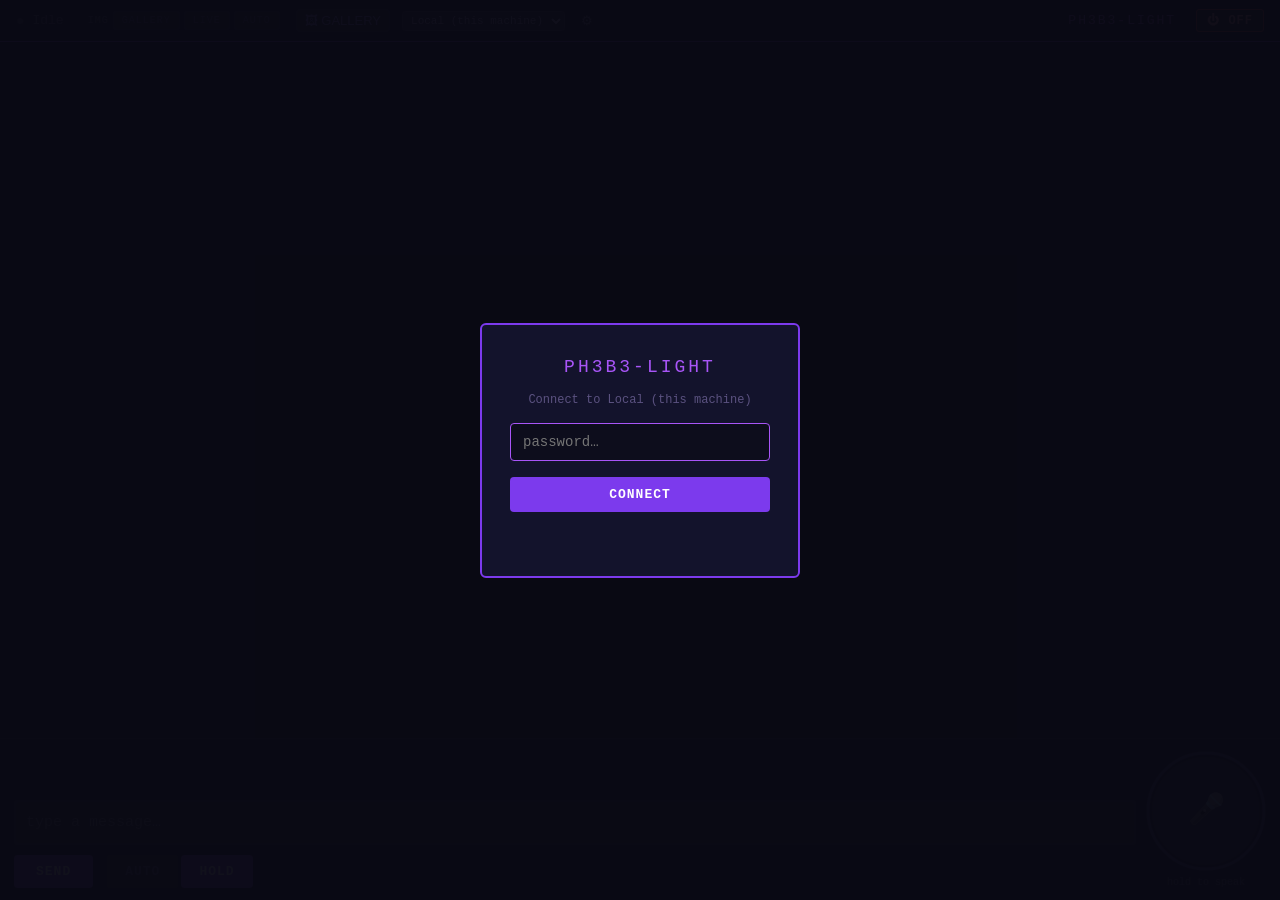
==== commit c452cb83: "chore(restructure): baseline snapshot of current working tree Freezes the live look/behavior as the " ====
--- a/static/index.html
+++ b/static/index.html
@@ -3,7 +3,13 @@
 <head>
     <meta charset="UTF-8">
     <meta name="viewport" content="width=device-width, initial-scale=1.0">
-    <title>Ph3b3</title>
+    <title>Ph3b3-Light</title>
+    <link rel="icon" href="/static/favicon.ico" sizes="any">
+    <link rel="icon" type="image/png" sizes="32x32" href="/static/favicon-32.png">
+    <link rel="icon" type="image/png" sizes="16x16" href="/static/favicon-16.png">
+    <link rel="apple-touch-icon" sizes="180x180" href="/static/apple-touch-icon.png">
+    <link rel="manifest" href="/static/site.webmanifest">
+    <meta name="theme-color" content="#A855F7">
     <style>
         * { margin: 0; padding: 0; box-sizing: border-box; }
 
@@ -34,7 +40,6 @@
 
         #chat {
             flex: 1;
-            min-height: 0;
             background: #0d0d1c;
             overflow-y: auto;
             padding: 16px 20px;
@@ -92,11 +97,6 @@
             font-size: 15px;
             padding: 12px 10px;
             caret-color: #a855f7;
-            resize: none;
-            overflow-y: hidden;
-            max-height: 160px;
-            line-height: 1.4;
-            display: block;
         }
 
         #ctrl-row {
@@ -193,11 +193,43 @@
         #login-btn:hover { background: #a855f7; }
         #login-err { color: #ef4444; font-size: 12px; min-height: 16px; }
 
+        /* ── Image-mode control (topbar) ────────────────────────────────── */
+        #img-mode { display: flex; align-items: center; gap: 4px; margin-left: 16px; }
+        #img-mode-label { color: #5b5280; font-size: 10px; letter-spacing: 1px; }
+        .img-mode-btn {
+            background: #18182e; color: #5b5280;
+            border: 1px solid #2a1f4a; border-radius: 3px;
+            padding: 3px 8px; font-family: 'Courier New', monospace;
+            font-size: 10px; letter-spacing: 1px; cursor: pointer;
+            transition: background .15s, color .15s, border-color .15s;
+        }
+        .img-mode-btn:hover:not(:disabled):not(.active) { border-color: #7c3aed; color: #a78bfa; }
+        .img-mode-btn.active   { background: #7c3aed; color: #fff; border-color: #a855f7; }
+        .img-mode-btn:disabled { opacity: .4; cursor: not-allowed; }
+
+        /* ── Inline generated/gallery image ─────────────────────────────── */
+        .chat-img {
+            display: block; max-width: min(340px, 82%);
+            margin: 6px 0 4px 2px;
+            border: 1px solid #2a1f4a; border-radius: 6px;
+        }
+        .img-cap { color: #5b5280; font-size: 11px; font-style: italic; margin: 0 0 8px 4px; }
+
+        /* ── Power / OFF button ─────────────────────────────────────────── */
+        #power-off {
+            background: #2a1010; color: #fca5a5;
+            border: 1px solid #ef4444; border-radius: 3px;
+            padding: 3px 10px; margin-left: 12px; flex-shrink: 0;
+            font-family: 'Courier New', monospace; font-size: 12px; font-weight: bold;
+            letter-spacing: 1px; cursor: pointer; transition: background .15s, color .15s;
+        }
+        #power-off:hover { background: #ef4444; color: #fff; }
+
         /* ── Gallery view ───────────────────────────────────────────────── */
         #gallery-open {
             background: #18182e; color: #a78bfa; border: 1px solid #2a1f4a;
-            border-radius: 4px; cursor: pointer; font-family: 'Courier New', monospace;
-            font-size: 12px; line-height: 1; padding: 4px 8px; margin-left: 10px; flex-shrink: 0;
+            border-radius: 4px; cursor: pointer; font-size: 13px; line-height: 1;
+            padding: 4px 8px; margin-left: 8px; flex-shrink: 0;
             transition: background .15s, border-color .15s;
         }
         #gallery-open:hover { background: #2a1f4a; border-color: #7c3aed; }
@@ -211,12 +243,17 @@
             padding: 10px 14px; background: #13132c; border-bottom: 1px solid #2a1f4a;
         }
         #gallery-back {
-            background: #7c3aed; color: #fff; border: none; border-radius: 4px;
-            font-family: 'Courier New', monospace; font-weight: bold; letter-spacing: 1px;
-            padding: 6px 14px; cursor: pointer; transition: background .15s;
-        }
-        #gallery-back:hover { background: #a855f7; }
-        #gallery-title { color: #e2d9f3; letter-spacing: 2px; font-weight: bold; }
+            background: #7c3aed; color: #fff; border: none; border-radius: 6px;
+            font: inherit; font-size: 15px; font-weight: bold; letter-spacing: 1px;
+            padding: 10px 20px; cursor: pointer;
+            transition: background .15s, box-shadow .15s;
+            box-shadow: 0 0 0 1px #a855f7, 0 2px 10px rgba(124,58,237,.5);
+        }
+        #gallery-back:hover {
+            background: #a855f7;
+            box-shadow: 0 0 0 1px #c084fc, 0 2px 14px rgba(168,85,247,.7);
+        }
+        #gallery-title { color: #cbb8ff; letter-spacing: 2px; font-weight: bold; }
         #gallery-count { color: #5b5280; font-size: 12px; }
         #gallery-grid {
             flex: 1; overflow-y: auto; padding: 14px; align-content: start;
@@ -246,9 +283,8 @@
 <body>
     <div id="login-overlay">
         <div id="login-box">
-            <div id="login-title">PH3B3</div>
+            <div id="login-title">PH3B3-LIGHT</div>
             <div id="login-sub">Enter access code</div>
-            <input id="login-user" type="text" placeholder="username…" autocomplete="username" />
             <input id="login-pass" type="password" placeholder="password…" autocomplete="current-password" />
             <button id="login-btn">CONNECT</button>
             <div id="login-err"></div>
@@ -258,8 +294,17 @@
     <div id="topbar">
         <span id="status-dot">●</span>
         <span id="status-text">Idle</span>
-        <span id="title">PH3B3</span>
+        <span id="img-mode" title="image generation mode">
+            <span id="img-mode-label">IMG</span>
+            <button class="img-mode-btn" data-mode="gallery">GALLERY</button>
+            <button class="img-mode-btn" data-mode="live">LIVE</button>
+            <button class="img-mode-btn" data-mode="auto">AUTO</button>
+        </span>
         <button id="gallery-open" title="Browse the image gallery">🖼 GALLERY</button>
+        <select id="server-select" title="Ph3b3 server" style="background:#1a1530;color:#cbb8ff;border:1px solid #3d3660;border-radius:4px;font:inherit;font-size:11px;padding:2px 4px;margin:0 4px;"></select>
+        <button id="server-edit" title="Edit servers (Iris / Dio / Nyx / local)" style="background:none;border:none;color:#8b7fb8;cursor:pointer;font-size:13px;padding:0 4px;">⚙</button>
+        <span id="title">PH3B3-LIGHT</span>
+        <button id="power-off" title="Shut down Ph3b3 (stops the server)">⏻ OFF</button>
     </div>
 
     <div id="chat"></div>
@@ -268,7 +313,7 @@
     <div id="inputbar">
         <div id="left-col">
             <div id="input-wrap">
-                <textarea id="msg-input" rows="1" placeholder="type a message…" autocomplete="off" spellcheck="true"></textarea>
+                <input id="msg-input" type="text" placeholder="type a message…" autocomplete="off" />
             </div>
             <div id="ctrl-row">
                 <button id="send-btn">SEND</button>
@@ -286,7 +331,7 @@
 
     <div id="gallery-overlay">
         <div id="gallery-bar">
-            <button id="gallery-back" title="Return to chat">← CHAT</button>
+            <button id="gallery-back" title="Return to chat">← BACK TO CHAT</button>
             <span id="gallery-title">GALLERY</span>
             <span id="gallery-count"></span>
         </div>
@@ -295,24 +340,56 @@
     <div id="gallery-lightbox"><img id="gallery-lightbox-img" alt="" /></div>
 
     <script>
-    // ── Auth (mobile-safe Basic auth) ─────────────────────────────────────────
-    const CRED_KEY = 'ph3b3_creds';
+    // ── Servers (selectable Ph3b3 backends: Local / Iris / Dio / Nyx) ──────────
+    // Each entry is a FULL Ph3b3 instance. This page is a thin client that talks
+    // to whichever server is selected in the top-bar dropdown. base:'' means
+    // same-origin (the server that served this page). Fill in Iris/Dio/Nyx with
+    // their real hosts via the ⚙ button — the list is saved in this browser.
+    // NOTE: for a remote server to answer this page, that server's .env must add
+    // this page's origin to PH3B3_CORS_ORIGINS (else the browser blocks the call).
+    const SERVERS_KEY = 'ph3b3_servers';
+    const ACTIVE_KEY  = 'ph3b3_active_server';
+    const DEFAULT_SERVERS = [
+        { id: 'local',  label: 'Local (this machine)', base: '',                          user: 'astroson' },
+        { id: 'ph3b3',  label: 'Ph3b3 (main)',         base: 'http://100.82.221.100:7331', user: 'astroson' },
+        { id: 'helios', label: 'Helios',               base: 'http://100.68.222.78:7331',  user: 'astroson' },
+    ];
+    function loadServers() {
+        try {
+            const raw = localStorage.getItem(SERVERS_KEY);
+            if (raw) { const a = JSON.parse(raw); if (Array.isArray(a) && a.length) return a; }
+        } catch {}
+        return DEFAULT_SERVERS.slice();
+    }
+    function saveServers(list) { localStorage.setItem(SERVERS_KEY, JSON.stringify(list)); }
+    let SERVERS = loadServers();
+    let currentServerId = localStorage.getItem(ACTIVE_KEY) || SERVERS[0].id;
+    function currentServer() { return SERVERS.find(s => s.id === currentServerId) || SERVERS[0]; }
+    // Build a full API URL for the active server. Absolute URLs pass through
+    // unchanged (e.g. image_url that a remote server returns as its own origin).
+    function api(path) {
+        if (/^https?:\/\//i.test(path)) return path;
+        return (currentServer().base || '') + path;
+    }
+
+    // ── Auth (per-server Basic auth, mobile-safe) ─────────────────────────────
     let authHeader = '';
-
+    function _credKey(id) { return 'ph3b3_creds_' + id; }
     function _loadStoredAuth() {
-        const b64 = localStorage.getItem(CRED_KEY);
+        const b64 = localStorage.getItem(_credKey(currentServerId));
         authHeader = b64 ? 'Basic ' + b64 : '';
     }
     function _storeAuth(password) {
-        const b64 = btoa((document.getElementById('login-user').value || '') + ':' + password);
-        localStorage.setItem(CRED_KEY, b64);
+        const b64 = btoa(currentServer().user + ':' + password);
+        localStorage.setItem(_credKey(currentServerId), b64);
         authHeader = 'Basic ' + b64;
     }
     function _clearAuth() {
-        localStorage.removeItem(CRED_KEY);
+        localStorage.removeItem(_credKey(currentServerId));
         authHeader = '';
     }
     function _showLogin(msg) {
+        document.getElementById('login-sub').textContent = 'Connect to ' + currentServer().label;
         document.getElementById('login-err').textContent = msg || '';
         document.getElementById('login-pass').value = '';
         document.getElementById('login-overlay').classList.add('visible');
@@ -325,11 +402,12 @@
         if (!password) return;
         _storeAuth(password);
         try {
-            const r = await fetch('/health', { headers: { 'Authorization': authHeader } });
+            const r = await fetch(api('/health'), { headers: { 'Authorization': authHeader } });
             if (r.ok) { _hideLogin(); initApp(); return; }
         } catch {}
         _clearAuth();
-        document.getElementById('login-err').textContent = 'Wrong password — try again.';
+        document.getElementById('login-err').textContent =
+            'Wrong password (or server unreachable) — try again.';
         document.getElementById('login-pass').value = '';
         document.getElementById('login-pass').focus();
     }
@@ -339,6 +417,53 @@
     document.getElementById('login-btn').addEventListener('click', () => {
         _tryLogin(document.getElementById('login-pass').value);
     });
+
+    // ── Server switching / editor ─────────────────────────────────────────────
+    function renderServerSelect() {
+        const sel = document.getElementById('server-select');
+        sel.innerHTML = '';
+        for (const s of SERVERS) {
+            const o = document.createElement('option');
+            o.value = s.id; o.textContent = s.label;
+            if (s.id === currentServerId) o.selected = true;
+            sel.appendChild(o);
+        }
+    }
+    function switchServer(id) {
+        if (!SERVERS.find(s => s.id === id)) return;
+        currentServerId = id;
+        localStorage.setItem(ACTIVE_KEY, id);
+        const s = currentServer();
+        addSys('→ ' + s.label + (s.base ? '  (' + s.base + ')' : '  (local)'));
+        _loadStoredAuth();
+        if (!authHeader) { _showLogin(); return; }
+        initApp();
+    }
+    function openServerEditor() {
+        const text = SERVERS.map(s => [s.id, s.label, s.base, s.user].join(' | ')).join('\n');
+        const next = prompt(
+            'Edit Ph3b3 servers — one per line:\n' +
+            '  id | label | base-url | user\n' +
+            '(base-url empty = this machine; e.g.  iris | Iris | http://iris:7331 | astroson )',
+            text);
+        if (next == null) return;
+        const list = [];
+        for (const line of next.split('\n')) {
+            const t = line.trim(); if (!t) continue;
+            const [id, label, base, user] = t.split('|').map(x => (x || '').trim());
+            if (!id) continue;
+            list.push({ id, label: label || id, base: base || '', user: user || 'astroson' });
+        }
+        if (!list.length) return;
+        SERVERS = list; saveServers(SERVERS);
+        if (!SERVERS.find(s => s.id === currentServerId)) currentServerId = SERVERS[0].id;
+        renderServerSelect();
+        switchServer(currentServerId);
+    }
+    renderServerSelect();
+    document.getElementById('server-select').addEventListener('change', e => switchServer(e.target.value));
+    document.getElementById('server-edit').addEventListener('click', openServerEditor);
+
     _loadStoredAuth();
     if (!authHeader) _showLogin();
 
@@ -441,10 +566,7 @@
             return new Promise(resolve => {
                 const src = ctx.createBufferSource();
                 src.buffer = buffer;
-                const gain = ctx.createGain();
-                gain.gain.value = 1.25;
-                src.connect(gain);
-                gain.connect(ctx.destination);
+                src.connect(ctx.destination);
                 src.onended = resolve;
                 src.start();
             });
@@ -458,7 +580,7 @@
         setStatus('Thinking');
         const thinking = addThinking();
         try {
-            const res = await fetch('/chat', {
+            const res = await fetch(api('/chat'), {
                 method:  'POST',
                 headers: { 'Content-Type': 'application/json', 'Authorization': authHeader },
                 body:    JSON.stringify({ message: text, session_id: 'web' }),
@@ -482,32 +604,83 @@
         setStatus('Idle');
     }
 
+    // ── Image request + inline render ─────────────────────────────────────────
+    function addImage(objUrl, caption) {
+        const header = document.createElement('div');
+        header.style.marginTop = '10px';
+        header.innerHTML =
+            `<span class="msg-ts">${ts()}  </span>` +
+            `<span class="msg-name-bot">Ph3b3</span>`;
+        chatEl.appendChild(header);
+        const img = document.createElement('img');
+        img.className = 'chat-img';
+        img.src = objUrl;
+        img.alt = caption || 'generated image';
+        chatEl.appendChild(img);
+        if (caption) {
+            const cap = document.createElement('div');
+            cap.className = 'img-cap';
+            cap.textContent = `  ${caption}`;
+            chatEl.appendChild(cap);
+        }
+        chatEl.scrollTop = chatEl.scrollHeight;
+    }
+
+    async function sendImage(prompt) {
+        addMsg('You', `🖼  ${prompt}`);
+        setStatus('Thinking');
+        const thinking = addThinking();
+        try {
+            const res = await fetch(api('/image'), {
+                method:  'POST',
+                headers: { 'Content-Type': 'application/json', 'Authorization': authHeader },
+                body:    JSON.stringify({ prompt }),
+            });
+            thinking.remove();
+            if (res.status === 401) { _clearAuth(); _showLogin('Session expired — please reconnect.'); return; }
+            if (!res.ok) { addSys(`Image error: ${res.status}`); return; }
+            const data = await res.json();
+            if (!data.ok) {                        // floor block / gate refusal / empty gallery → clean line
+                addSys(data.reason || data.error || 'Image request could not be completed.');
+                return;
+            }
+            // <img> can't send the auth header, so fetch the bytes with auth → blob URL.
+            const imgRes = await fetch(api(data.image_url), { headers: { 'Authorization': authHeader } });
+            if (!imgRes.ok) { addSys('Could not load image.'); return; }
+            const objUrl = URL.createObjectURL(await imgRes.blob());
+            let cap = data.source === 'live'
+                ? `live · ${data.gen_seconds != null ? data.gen_seconds + 's' : 'ok'}`
+                : 'gallery';
+            if (data.fell_back) cap += ' (live unavailable — fallback)';
+            addImage(objUrl, cap);
+        } catch {
+            thinking.remove();
+            addSys('Cannot reach server — is Ph3b3 running?');
+        } finally {
+            setStatus('Idle');
+        }
+    }
+
     // ── Text box send ─────────────────────────────────────────────────────────
     async function send() {
-        const text = inputEl.value.trim();
-        if (!text || busy) return;
+        const raw = inputEl.value.trim();
+        if (!raw || busy) return;
+        inputEl.value = '';
         busy = true;
-        inputEl.value = '';
-        inputEl.style.height = 'auto';
         lockInput();
-        addMsg('You', text);
-        try {
-            await doSend(text);
-        } finally {
-            busy = false;
-            unlockInput();
-        }
+        const m = raw.match(/^\/(?:img|image)\s+([\s\S]+)/i);
+        if (m) {
+            await sendImage(m[1].trim());
+        } else {
+            addMsg('You', raw);
+            await doSend(raw);
+        }
+        busy = false;
+        unlockInput();
     }
 
     sendBtn.addEventListener('click', send);
-    inputEl.addEventListener('keydown', e => {
-        if (e.key === 'Enter' && !e.shiftKey) { e.preventDefault(); send(); }
-    });
-    inputEl.addEventListener('input', function() {
-        this.style.height = 'auto';
-        this.style.height = this.scrollHeight + 'px';
-        this.style.overflowY = this.scrollHeight > 160 ? 'auto' : 'hidden';
-    });
+    inputEl.addEventListener('keydown', e => { if (e.key === 'Enter') send(); });
 
     // ── WAV encoding (Float32 PCM → 16-bit WAV) ───────────────────────────────
     function encodeWAV(chunks, sampleRate) {
@@ -550,7 +723,7 @@
         const b64 = chunksToB64(chunks, sr);
         let text = '';
         try {
-            const tr = await fetch('/transcribe', {
+            const tr = await fetch(api('/transcribe'), {
                 method:  'POST',
                 headers: { 'Content-Type': 'application/json', 'Authorization': authHeader },
                 body:    JSON.stringify({ audio: b64 }),
@@ -893,6 +1066,43 @@
         drawMic('#1e1730', '#4a3880', '#5b5280');
     }
 
+    // ── Image-mode control ────────────────────────────────────────────────────
+    const imgBtns = Array.from(document.querySelectorAll('.img-mode-btn'));
+
+    function paintImgMode(mode, liveEnabled) {
+        imgBtns.forEach(b => {
+            const m = b.dataset.mode;
+            b.classList.toggle('active', m === mode);
+            const gated = (m === 'live' || m === 'auto') && !liveEnabled;
+            b.disabled = gated;
+            b.title    = gated ? 'not enabled on this build' : '';
+        });
+    }
+
+    async function initImageMode() {
+        try {
+            const r = await fetch(api('/image/config'), { headers: { 'Authorization': authHeader } });
+            if (!r.ok) return;
+            const d = await r.json();
+            paintImgMode(d.mode, d.live_enabled);
+        } catch {}
+    }
+
+    imgBtns.forEach(b => b.addEventListener('click', async () => {
+        if (b.disabled) return;
+        try {
+            const r = await fetch(api('/image/mode'), {
+                method:  'POST',
+                headers: { 'Content-Type': 'application/json', 'Authorization': authHeader },
+                body:    JSON.stringify({ mode: b.dataset.mode }),
+            });
+            if (!r.ok) { addSys('Could not switch image mode'); return; }
+            const d = await r.json();
+            paintImgMode(d.mode, d.live_enabled);
+            addSys(`Image mode → ${d.mode}`);
+        } catch { addSys('Could not switch image mode'); }
+    }));
+
     // ── Gallery view ──────────────────────────────────────────────────────────
     const galleryOverlay     = document.getElementById('gallery-overlay');
     const galleryGrid        = document.getElementById('gallery-grid');
@@ -913,37 +1123,34 @@
         galleryOverlay.classList.add('open');
         galleryGrid.innerHTML = '<div id="gallery-msg">Loading gallery…</div>';
         galleryCount.textContent = '';
-        let rows;
-        try {
-            const r = await fetch('/image/gallery?n=100', { headers: { 'Authorization': authHeader } });
+        let names;
+        try {
+            const r = await fetch(api('/image/gallery'), { headers: { 'Authorization': authHeader } });
             if (r.status === 401) { closeGallery(); _clearAuth(); _showLogin('Session expired — please reconnect.'); return; }
             if (!r.ok) { galleryGrid.innerHTML = '<div id="gallery-msg">Could not load gallery.</div>'; return; }
-            rows = (await r.json()).images || [];
-        } catch { galleryGrid.innerHTML = '<div id="gallery-msg">Cannot reach server.</div>'; return; }
-
-        if (!rows.length) {
-            galleryGrid.innerHTML = '<div id="gallery-msg">No renders yet — generate an image first.</div>';
+            names = (await r.json()).images || [];
+        } catch { galleryGrid.innerHTML = '<div id="gallery-msg">Cannot reach server — is Ph3b3 running?</div>'; return; }
+
+        if (!names.length) {
+            galleryGrid.innerHTML = '<div id="gallery-msg">No images yet — generate one with /img &lt;prompt&gt;.</div>';
             return;
         }
         galleryGrid.innerHTML = '';
-        galleryCount.textContent = `${rows.length} render${rows.length === 1 ? '' : 's'}`;
-        // <img> can't send the auth header, so fetch each render (by job_id) with auth → blob URL.
-        for (const row of rows) {
+        galleryCount.textContent = `${names.length} image${names.length === 1 ? '' : 's'}`;
+        // <img> can't send the auth header, so fetch each with auth → blob URL.
+        for (const name of names) {
             try {
-                const ir = await fetch(`/image/file/${encodeURIComponent(row.job_id)}`, { headers: { 'Authorization': authHeader } });
-                if (!ir.ok) continue;   // e.g. a video render with no PNG frame — skip quietly
+                const ir = await fetch(api('/image/file/' + encodeURIComponent(name)), { headers: { 'Authorization': authHeader } });
+                if (!ir.ok) continue;
                 const url = URL.createObjectURL(await ir.blob());
                 galleryUrls.push(url);
                 const cell = document.createElement('div');
                 cell.className = 'gallery-cell';
                 const im = document.createElement('img');
-                im.src = url; im.alt = row.prompt || row.job_id; im.loading = 'lazy';
-                im.title = row.prompt || '';
+                im.src = url; im.alt = name; im.loading = 'lazy';
                 im.addEventListener('click', () => { galleryLightboxImg.src = url; galleryLightbox.classList.add('open'); });
                 const cap = document.createElement('div');
-                cap.className = 'gcap';
-                cap.textContent = row.prompt || row.job_id;
-                cap.title = `${row.prompt || ''}${row.seed != null ? '  · seed ' + row.seed : ''}`;
+                cap.className = 'gcap'; cap.textContent = name;
                 cell.appendChild(im); cell.appendChild(cap);
                 galleryGrid.appendChild(cell);
             } catch {}
@@ -959,28 +1166,27 @@
         else if (galleryOverlay.classList.contains('open'))  closeGallery();
     });
 
+    // ── Power / OFF button ────────────────────────────────────────────────────
+    document.getElementById('power-off').addEventListener('click', async () => {
+        if (!confirm('Shut down Ph3b3? The server will stop and must be restarted from the desktop shortcut.')) return;
+        try {
+            const r = await fetch(api('/power/off'), { method: 'POST', headers: { 'Authorization': authHeader } });
+            if (r.status === 401) { _clearAuth(); _showLogin('Session expired — please reconnect.'); return; }
+            addSys('Ph3b3 is shutting down…  (restart with the desktop shortcut)');
+            setStatus('Idle');
+            lockInput();
+        } catch { addSys('Shutdown request failed.'); }
+    });
+
     async function initApp() {
         try {
-            const res = await fetch('/ready', { headers: { 'Authorization': authHeader } });
+            const res = await fetch(api('/health'), { headers: { 'Authorization': authHeader } });
             if (res.status === 401) { _clearAuth(); _showLogin('Access denied.'); return; }
             const d = await res.json();
-            document.title = `Ph3b3 — Boot #${d.boot}`;
+            document.title = `Ph3b3-Light · ${currentServer().label} — Boot #${d.boot}`;
             addSys(`Connected · Boot #${d.boot} · ${d.model}`);
-            if (d.suggestions && d.suggestions.length) {
-                const wrap = document.createElement('div');
-                wrap.style.cssText = 'display:flex;gap:6px;overflow-x:auto;padding:6px 0 4px;flex-wrap:nowrap;scrollbar-width:none;-webkit-overflow-scrolling:touch;touch-action:pan-x;overscroll-behavior-x:contain;';
-                for (const s of d.suggestions) {
-                    const btn = document.createElement('button');
-                    btn.textContent = s;
-                    btn.style.cssText = 'background:#13132c;color:#a78bfa;border:1px solid #2a1f4a;border-radius:12px;padding:5px 14px;font-family:"Courier New",monospace;font-size:12px;cursor:pointer;white-space:nowrap;flex-shrink:0;transition:border-color 0.15s,background 0.15s;';
-                    btn.addEventListener('mouseenter', () => { btn.style.borderColor='#7c3aed'; btn.style.background='#1a1240'; });
-                    btn.addEventListener('mouseleave', () => { btn.style.borderColor='#2a1f4a'; btn.style.background='#13132c'; });
-                    btn.addEventListener('click', () => { if (!busy) { inputEl.value = s; send(); } });
-                    wrap.appendChild(btn);
-                }
-                chatEl.appendChild(wrap);
-                chatEl.scrollTop = chatEl.scrollHeight;
-            }
+            initImageMode();
+            addSys('Type  /img <prompt>  to generate an image.');
         } catch {
             addSys('Server offline — launch Ph3b3 first');
         }
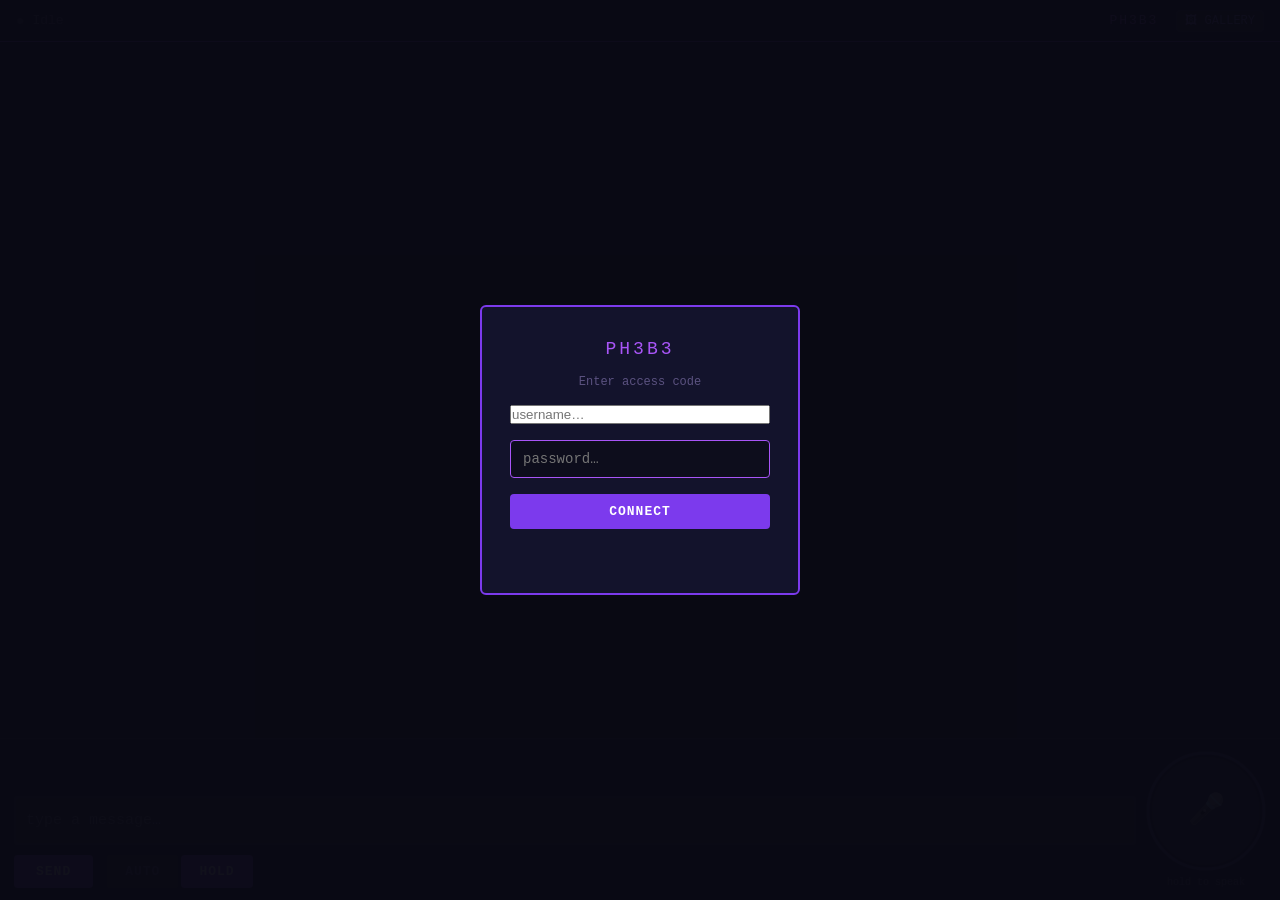
==== commit f99b14e6: "The gallery was hiding every clip you had made Eleven of the twenty most recent renders were videos," ====
--- a/static/index.html
+++ b/static/index.html
@@ -3,13 +3,7 @@
 <head>
     <meta charset="UTF-8">
     <meta name="viewport" content="width=device-width, initial-scale=1.0">
-    <title>Ph3b3-Light</title>
-    <link rel="icon" href="/static/favicon.ico" sizes="any">
-    <link rel="icon" type="image/png" sizes="32x32" href="/static/favicon-32.png">
-    <link rel="icon" type="image/png" sizes="16x16" href="/static/favicon-16.png">
-    <link rel="apple-touch-icon" sizes="180x180" href="/static/apple-touch-icon.png">
-    <link rel="manifest" href="/static/site.webmanifest">
-    <meta name="theme-color" content="#A855F7">
+    <title>Ph3b3</title>
     <style>
         * { margin: 0; padding: 0; box-sizing: border-box; }
 
@@ -40,6 +34,7 @@
 
         #chat {
             flex: 1;
+            min-height: 0;
             background: #0d0d1c;
             overflow-y: auto;
             padding: 16px 20px;
@@ -97,6 +92,11 @@
             font-size: 15px;
             padding: 12px 10px;
             caret-color: #a855f7;
+            resize: none;
+            overflow-y: hidden;
+            max-height: 160px;
+            line-height: 1.4;
+            display: block;
         }
 
         #ctrl-row {
@@ -193,43 +193,11 @@
         #login-btn:hover { background: #a855f7; }
         #login-err { color: #ef4444; font-size: 12px; min-height: 16px; }
 
-        /* ── Image-mode control (topbar) ────────────────────────────────── */
-        #img-mode { display: flex; align-items: center; gap: 4px; margin-left: 16px; }
-        #img-mode-label { color: #5b5280; font-size: 10px; letter-spacing: 1px; }
-        .img-mode-btn {
-            background: #18182e; color: #5b5280;
-            border: 1px solid #2a1f4a; border-radius: 3px;
-            padding: 3px 8px; font-family: 'Courier New', monospace;
-            font-size: 10px; letter-spacing: 1px; cursor: pointer;
-            transition: background .15s, color .15s, border-color .15s;
-        }
-        .img-mode-btn:hover:not(:disabled):not(.active) { border-color: #7c3aed; color: #a78bfa; }
-        .img-mode-btn.active   { background: #7c3aed; color: #fff; border-color: #a855f7; }
-        .img-mode-btn:disabled { opacity: .4; cursor: not-allowed; }
-
-        /* ── Inline generated/gallery image ─────────────────────────────── */
-        .chat-img {
-            display: block; max-width: min(340px, 82%);
-            margin: 6px 0 4px 2px;
-            border: 1px solid #2a1f4a; border-radius: 6px;
-        }
-        .img-cap { color: #5b5280; font-size: 11px; font-style: italic; margin: 0 0 8px 4px; }
-
-        /* ── Power / OFF button ─────────────────────────────────────────── */
-        #power-off {
-            background: #2a1010; color: #fca5a5;
-            border: 1px solid #ef4444; border-radius: 3px;
-            padding: 3px 10px; margin-left: 12px; flex-shrink: 0;
-            font-family: 'Courier New', monospace; font-size: 12px; font-weight: bold;
-            letter-spacing: 1px; cursor: pointer; transition: background .15s, color .15s;
-        }
-        #power-off:hover { background: #ef4444; color: #fff; }
-
         /* ── Gallery view ───────────────────────────────────────────────── */
         #gallery-open {
             background: #18182e; color: #a78bfa; border: 1px solid #2a1f4a;
-            border-radius: 4px; cursor: pointer; font-size: 13px; line-height: 1;
-            padding: 4px 8px; margin-left: 8px; flex-shrink: 0;
+            border-radius: 4px; cursor: pointer; font-family: 'Courier New', monospace;
+            font-size: 12px; line-height: 1; padding: 4px 8px; margin-left: 10px; flex-shrink: 0;
             transition: background .15s, border-color .15s;
         }
         #gallery-open:hover { background: #2a1f4a; border-color: #7c3aed; }
@@ -243,17 +211,12 @@
             padding: 10px 14px; background: #13132c; border-bottom: 1px solid #2a1f4a;
         }
         #gallery-back {
-            background: #7c3aed; color: #fff; border: none; border-radius: 6px;
-            font: inherit; font-size: 15px; font-weight: bold; letter-spacing: 1px;
-            padding: 10px 20px; cursor: pointer;
-            transition: background .15s, box-shadow .15s;
-            box-shadow: 0 0 0 1px #a855f7, 0 2px 10px rgba(124,58,237,.5);
-        }
-        #gallery-back:hover {
-            background: #a855f7;
-            box-shadow: 0 0 0 1px #c084fc, 0 2px 14px rgba(168,85,247,.7);
-        }
-        #gallery-title { color: #cbb8ff; letter-spacing: 2px; font-weight: bold; }
+            background: #7c3aed; color: #fff; border: none; border-radius: 4px;
+            font-family: 'Courier New', monospace; font-weight: bold; letter-spacing: 1px;
+            padding: 6px 14px; cursor: pointer; transition: background .15s;
+        }
+        #gallery-back:hover { background: #a855f7; }
+        #gallery-title { color: #e2d9f3; letter-spacing: 2px; font-weight: bold; }
         #gallery-count { color: #5b5280; font-size: 12px; }
         #gallery-grid {
             flex: 1; overflow-y: auto; padding: 14px; align-content: start;
@@ -277,14 +240,27 @@
             display: none; align-items: center; justify-content: center; cursor: zoom-out;
         }
         #gallery-lightbox.open { display: flex; }
-        #gallery-lightbox img { max-width: 94vw; max-height: 94vh; border-radius: 6px; }
+        #gallery-lightbox img,
+        #gallery-lightbox video { max-width: 94vw; max-height: 94vh; border-radius: 6px; }
+        #gallery-lightbox video { display: none; background: #000; }
+        /* A clip is marked in the grid: <img> shows the poster frame, so without
+           this a still and a video are indistinguishable until you click one. */
+        .gallery-cell { position: relative; }
+        .gallery-cell .gplay {
+            position: absolute; top: 6px; right: 6px;
+            background: rgba(10,8,24,0.78); color: #a78bfa;
+            border: 1px solid #7c3aed; border-radius: 4px;
+            font-size: 10px; line-height: 1; padding: 3px 5px;
+            pointer-events: none; font-family: "Courier New", monospace;
+        }
     </style>
 </head>
 <body>
     <div id="login-overlay">
         <div id="login-box">
-            <div id="login-title">PH3B3-LIGHT</div>
+            <div id="login-title">PH3B3</div>
             <div id="login-sub">Enter access code</div>
+            <input id="login-user" type="text" placeholder="username…" autocomplete="username" />
             <input id="login-pass" type="password" placeholder="password…" autocomplete="current-password" />
             <button id="login-btn">CONNECT</button>
             <div id="login-err"></div>
@@ -294,17 +270,8 @@
     <div id="topbar">
         <span id="status-dot">●</span>
         <span id="status-text">Idle</span>
-        <span id="img-mode" title="image generation mode">
-            <span id="img-mode-label">IMG</span>
-            <button class="img-mode-btn" data-mode="gallery">GALLERY</button>
-            <button class="img-mode-btn" data-mode="live">LIVE</button>
-            <button class="img-mode-btn" data-mode="auto">AUTO</button>
-        </span>
+        <span id="title">PH3B3</span>
         <button id="gallery-open" title="Browse the image gallery">🖼 GALLERY</button>
-        <select id="server-select" title="Ph3b3 server" style="background:#1a1530;color:#cbb8ff;border:1px solid #3d3660;border-radius:4px;font:inherit;font-size:11px;padding:2px 4px;margin:0 4px;"></select>
-        <button id="server-edit" title="Edit servers (Iris / Dio / Nyx / local)" style="background:none;border:none;color:#8b7fb8;cursor:pointer;font-size:13px;padding:0 4px;">⚙</button>
-        <span id="title">PH3B3-LIGHT</span>
-        <button id="power-off" title="Shut down Ph3b3 (stops the server)">⏻ OFF</button>
     </div>
 
     <div id="chat"></div>
@@ -313,7 +280,7 @@
     <div id="inputbar">
         <div id="left-col">
             <div id="input-wrap">
-                <input id="msg-input" type="text" placeholder="type a message…" autocomplete="off" />
+                <textarea id="msg-input" rows="1" placeholder="type a message…" autocomplete="off" spellcheck="true"></textarea>
             </div>
             <div id="ctrl-row">
                 <button id="send-btn">SEND</button>
@@ -331,65 +298,33 @@
 
     <div id="gallery-overlay">
         <div id="gallery-bar">
-            <button id="gallery-back" title="Return to chat">← BACK TO CHAT</button>
+            <button id="gallery-back" title="Return to chat">← CHAT</button>
             <span id="gallery-title">GALLERY</span>
             <span id="gallery-count"></span>
         </div>
         <div id="gallery-grid"></div>
     </div>
-    <div id="gallery-lightbox"><img id="gallery-lightbox-img" alt="" /></div>
+    <div id="gallery-lightbox"><img id="gallery-lightbox-img" alt="" /><video id="gallery-lightbox-vid" controls playsinline></video></div>
 
     <script>
-    // ── Servers (selectable Ph3b3 backends: Local / Iris / Dio / Nyx) ──────────
-    // Each entry is a FULL Ph3b3 instance. This page is a thin client that talks
-    // to whichever server is selected in the top-bar dropdown. base:'' means
-    // same-origin (the server that served this page). Fill in Iris/Dio/Nyx with
-    // their real hosts via the ⚙ button — the list is saved in this browser.
-    // NOTE: for a remote server to answer this page, that server's .env must add
-    // this page's origin to PH3B3_CORS_ORIGINS (else the browser blocks the call).
-    const SERVERS_KEY = 'ph3b3_servers';
-    const ACTIVE_KEY  = 'ph3b3_active_server';
-    const DEFAULT_SERVERS = [
-        { id: 'local',  label: 'Local (this machine)', base: '',                          user: 'astroson' },
-        { id: 'ph3b3',  label: 'Ph3b3 (main)',         base: 'http://100.82.221.100:7331', user: 'astroson' },
-        { id: 'helios', label: 'Helios',               base: 'http://100.68.222.78:7331',  user: 'astroson' },
-    ];
-    function loadServers() {
-        try {
-            const raw = localStorage.getItem(SERVERS_KEY);
-            if (raw) { const a = JSON.parse(raw); if (Array.isArray(a) && a.length) return a; }
-        } catch {}
-        return DEFAULT_SERVERS.slice();
-    }
-    function saveServers(list) { localStorage.setItem(SERVERS_KEY, JSON.stringify(list)); }
-    let SERVERS = loadServers();
-    let currentServerId = localStorage.getItem(ACTIVE_KEY) || SERVERS[0].id;
-    function currentServer() { return SERVERS.find(s => s.id === currentServerId) || SERVERS[0]; }
-    // Build a full API URL for the active server. Absolute URLs pass through
-    // unchanged (e.g. image_url that a remote server returns as its own origin).
-    function api(path) {
-        if (/^https?:\/\//i.test(path)) return path;
-        return (currentServer().base || '') + path;
-    }
-
-    // ── Auth (per-server Basic auth, mobile-safe) ─────────────────────────────
+    // ── Auth (mobile-safe Basic auth) ─────────────────────────────────────────
+    const CRED_KEY = 'ph3b3_creds';
     let authHeader = '';
-    function _credKey(id) { return 'ph3b3_creds_' + id; }
+
     function _loadStoredAuth() {
-        const b64 = localStorage.getItem(_credKey(currentServerId));
+        const b64 = localStorage.getItem(CRED_KEY);
         authHeader = b64 ? 'Basic ' + b64 : '';
     }
     function _storeAuth(password) {
-        const b64 = btoa(currentServer().user + ':' + password);
-        localStorage.setItem(_credKey(currentServerId), b64);
+        const b64 = btoa((document.getElementById('login-user').value || '') + ':' + password);
+        localStorage.setItem(CRED_KEY, b64);
         authHeader = 'Basic ' + b64;
     }
     function _clearAuth() {
-        localStorage.removeItem(_credKey(currentServerId));
+        localStorage.removeItem(CRED_KEY);
         authHeader = '';
     }
     function _showLogin(msg) {
-        document.getElementById('login-sub').textContent = 'Connect to ' + currentServer().label;
         document.getElementById('login-err').textContent = msg || '';
         document.getElementById('login-pass').value = '';
         document.getElementById('login-overlay').classList.add('visible');
@@ -402,12 +337,11 @@
         if (!password) return;
         _storeAuth(password);
         try {
-            const r = await fetch(api('/health'), { headers: { 'Authorization': authHeader } });
+            const r = await fetch('/health', { headers: { 'Authorization': authHeader } });
             if (r.ok) { _hideLogin(); initApp(); return; }
         } catch {}
         _clearAuth();
-        document.getElementById('login-err').textContent =
-            'Wrong password (or server unreachable) — try again.';
+        document.getElementById('login-err').textContent = 'Wrong password — try again.';
         document.getElementById('login-pass').value = '';
         document.getElementById('login-pass').focus();
     }
@@ -417,53 +351,6 @@
     document.getElementById('login-btn').addEventListener('click', () => {
         _tryLogin(document.getElementById('login-pass').value);
     });
-
-    // ── Server switching / editor ─────────────────────────────────────────────
-    function renderServerSelect() {
-        const sel = document.getElementById('server-select');
-        sel.innerHTML = '';
-        for (const s of SERVERS) {
-            const o = document.createElement('option');
-            o.value = s.id; o.textContent = s.label;
-            if (s.id === currentServerId) o.selected = true;
-            sel.appendChild(o);
-        }
-    }
-    function switchServer(id) {
-        if (!SERVERS.find(s => s.id === id)) return;
-        currentServerId = id;
-        localStorage.setItem(ACTIVE_KEY, id);
-        const s = currentServer();
-        addSys('→ ' + s.label + (s.base ? '  (' + s.base + ')' : '  (local)'));
-        _loadStoredAuth();
-        if (!authHeader) { _showLogin(); return; }
-        initApp();
-    }
-    function openServerEditor() {
-        const text = SERVERS.map(s => [s.id, s.label, s.base, s.user].join(' | ')).join('\n');
-        const next = prompt(
-            'Edit Ph3b3 servers — one per line:\n' +
-            '  id | label | base-url | user\n' +
-            '(base-url empty = this machine; e.g.  iris | Iris | http://iris:7331 | astroson )',
-            text);
-        if (next == null) return;
-        const list = [];
-        for (const line of next.split('\n')) {
-            const t = line.trim(); if (!t) continue;
-            const [id, label, base, user] = t.split('|').map(x => (x || '').trim());
-            if (!id) continue;
-            list.push({ id, label: label || id, base: base || '', user: user || 'astroson' });
-        }
-        if (!list.length) return;
-        SERVERS = list; saveServers(SERVERS);
-        if (!SERVERS.find(s => s.id === currentServerId)) currentServerId = SERVERS[0].id;
-        renderServerSelect();
-        switchServer(currentServerId);
-    }
-    renderServerSelect();
-    document.getElementById('server-select').addEventListener('change', e => switchServer(e.target.value));
-    document.getElementById('server-edit').addEventListener('click', openServerEditor);
-
     _loadStoredAuth();
     if (!authHeader) _showLogin();
 
@@ -566,7 +453,10 @@
             return new Promise(resolve => {
                 const src = ctx.createBufferSource();
                 src.buffer = buffer;
-                src.connect(ctx.destination);
+                const gain = ctx.createGain();
+                gain.gain.value = 1.25;
+                src.connect(gain);
+                gain.connect(ctx.destination);
                 src.onended = resolve;
                 src.start();
             });
@@ -580,7 +470,7 @@
         setStatus('Thinking');
         const thinking = addThinking();
         try {
-            const res = await fetch(api('/chat'), {
+            const res = await fetch('/chat', {
                 method:  'POST',
                 headers: { 'Content-Type': 'application/json', 'Authorization': authHeader },
                 body:    JSON.stringify({ message: text, session_id: 'web' }),
@@ -604,83 +494,32 @@
         setStatus('Idle');
     }
 
-    // ── Image request + inline render ─────────────────────────────────────────
-    function addImage(objUrl, caption) {
-        const header = document.createElement('div');
-        header.style.marginTop = '10px';
-        header.innerHTML =
-            `<span class="msg-ts">${ts()}  </span>` +
-            `<span class="msg-name-bot">Ph3b3</span>`;
-        chatEl.appendChild(header);
-        const img = document.createElement('img');
-        img.className = 'chat-img';
-        img.src = objUrl;
-        img.alt = caption || 'generated image';
-        chatEl.appendChild(img);
-        if (caption) {
-            const cap = document.createElement('div');
-            cap.className = 'img-cap';
-            cap.textContent = `  ${caption}`;
-            chatEl.appendChild(cap);
-        }
-        chatEl.scrollTop = chatEl.scrollHeight;
-    }
-
-    async function sendImage(prompt) {
-        addMsg('You', `🖼  ${prompt}`);
-        setStatus('Thinking');
-        const thinking = addThinking();
-        try {
-            const res = await fetch(api('/image'), {
-                method:  'POST',
-                headers: { 'Content-Type': 'application/json', 'Authorization': authHeader },
-                body:    JSON.stringify({ prompt }),
-            });
-            thinking.remove();
-            if (res.status === 401) { _clearAuth(); _showLogin('Session expired — please reconnect.'); return; }
-            if (!res.ok) { addSys(`Image error: ${res.status}`); return; }
-            const data = await res.json();
-            if (!data.ok) {                        // floor block / gate refusal / empty gallery → clean line
-                addSys(data.reason || data.error || 'Image request could not be completed.');
-                return;
-            }
-            // <img> can't send the auth header, so fetch the bytes with auth → blob URL.
-            const imgRes = await fetch(api(data.image_url), { headers: { 'Authorization': authHeader } });
-            if (!imgRes.ok) { addSys('Could not load image.'); return; }
-            const objUrl = URL.createObjectURL(await imgRes.blob());
-            let cap = data.source === 'live'
-                ? `live · ${data.gen_seconds != null ? data.gen_seconds + 's' : 'ok'}`
-                : 'gallery';
-            if (data.fell_back) cap += ' (live unavailable — fallback)';
-            addImage(objUrl, cap);
-        } catch {
-            thinking.remove();
-            addSys('Cannot reach server — is Ph3b3 running?');
-        } finally {
-            setStatus('Idle');
-        }
-    }
-
     // ── Text box send ─────────────────────────────────────────────────────────
     async function send() {
-        const raw = inputEl.value.trim();
-        if (!raw || busy) return;
+        const text = inputEl.value.trim();
+        if (!text || busy) return;
+        busy = true;
         inputEl.value = '';
-        busy = true;
+        inputEl.style.height = 'auto';
         lockInput();
-        const m = raw.match(/^\/(?:img|image)\s+([\s\S]+)/i);
-        if (m) {
-            await sendImage(m[1].trim());
-        } else {
-            addMsg('You', raw);
-            await doSend(raw);
-        }
-        busy = false;
-        unlockInput();
+        addMsg('You', text);
+        try {
+            await doSend(text);
+        } finally {
+            busy = false;
+            unlockInput();
+        }
     }
 
     sendBtn.addEventListener('click', send);
-    inputEl.addEventListener('keydown', e => { if (e.key === 'Enter') send(); });
+    inputEl.addEventListener('keydown', e => {
+        if (e.key === 'Enter' && !e.shiftKey) { e.preventDefault(); send(); }
+    });
+    inputEl.addEventListener('input', function() {
+        this.style.height = 'auto';
+        this.style.height = this.scrollHeight + 'px';
+        this.style.overflowY = this.scrollHeight > 160 ? 'auto' : 'hidden';
+    });
 
     // ── WAV encoding (Float32 PCM → 16-bit WAV) ───────────────────────────────
     function encodeWAV(chunks, sampleRate) {
@@ -723,7 +562,7 @@
         const b64 = chunksToB64(chunks, sr);
         let text = '';
         try {
-            const tr = await fetch(api('/transcribe'), {
+            const tr = await fetch('/transcribe', {
                 method:  'POST',
                 headers: { 'Content-Type': 'application/json', 'Authorization': authHeader },
                 body:    JSON.stringify({ audio: b64 }),
@@ -1066,54 +905,23 @@
         drawMic('#1e1730', '#4a3880', '#5b5280');
     }
 
-    // ── Image-mode control ────────────────────────────────────────────────────
-    const imgBtns = Array.from(document.querySelectorAll('.img-mode-btn'));
-
-    function paintImgMode(mode, liveEnabled) {
-        imgBtns.forEach(b => {
-            const m = b.dataset.mode;
-            b.classList.toggle('active', m === mode);
-            const gated = (m === 'live' || m === 'auto') && !liveEnabled;
-            b.disabled = gated;
-            b.title    = gated ? 'not enabled on this build' : '';
-        });
-    }
-
-    async function initImageMode() {
-        try {
-            const r = await fetch(api('/image/config'), { headers: { 'Authorization': authHeader } });
-            if (!r.ok) return;
-            const d = await r.json();
-            paintImgMode(d.mode, d.live_enabled);
-        } catch {}
-    }
-
-    imgBtns.forEach(b => b.addEventListener('click', async () => {
-        if (b.disabled) return;
-        try {
-            const r = await fetch(api('/image/mode'), {
-                method:  'POST',
-                headers: { 'Content-Type': 'application/json', 'Authorization': authHeader },
-                body:    JSON.stringify({ mode: b.dataset.mode }),
-            });
-            if (!r.ok) { addSys('Could not switch image mode'); return; }
-            const d = await r.json();
-            paintImgMode(d.mode, d.live_enabled);
-            addSys(`Image mode → ${d.mode}`);
-        } catch { addSys('Could not switch image mode'); }
-    }));
-
     // ── Gallery view ──────────────────────────────────────────────────────────
     const galleryOverlay     = document.getElementById('gallery-overlay');
     const galleryGrid        = document.getElementById('gallery-grid');
     const galleryCount       = document.getElementById('gallery-count');
     const galleryLightbox    = document.getElementById('gallery-lightbox');
     const galleryLightboxImg = document.getElementById('gallery-lightbox-img');
+    const galleryLightboxVid = document.getElementById('gallery-lightbox-vid');
     let galleryUrls = [];   // active blob URLs; revoked on close to free memory
 
     function closeGallery() {
         galleryOverlay.classList.remove('open');
         galleryLightbox.classList.remove('open');
+        // Detach the clip BEFORE revoking: a <video> still holding a revoked blob
+        // URL keeps decoding against a dead handle and logs errors on some phones.
+        galleryLightboxVid.pause();
+        galleryLightboxVid.removeAttribute('src');
+        galleryLightboxVid.load();
         galleryUrls.forEach(u => URL.revokeObjectURL(u));
         galleryUrls = [];
         galleryGrid.innerHTML = '';
@@ -1123,34 +931,78 @@
         galleryOverlay.classList.add('open');
         galleryGrid.innerHTML = '<div id="gallery-msg">Loading gallery…</div>';
         galleryCount.textContent = '';
-        let names;
+        let rows;
         try {
-            const r = await fetch(api('/image/gallery'), { headers: { 'Authorization': authHeader } });
+            const r = await fetch('/image/gallery?n=100', { headers: { 'Authorization': authHeader } });
             if (r.status === 401) { closeGallery(); _clearAuth(); _showLogin('Session expired — please reconnect.'); return; }
             if (!r.ok) { galleryGrid.innerHTML = '<div id="gallery-msg">Could not load gallery.</div>'; return; }
-            names = (await r.json()).images || [];
-        } catch { galleryGrid.innerHTML = '<div id="gallery-msg">Cannot reach server — is Ph3b3 running?</div>'; return; }
-
-        if (!names.length) {
-            galleryGrid.innerHTML = '<div id="gallery-msg">No images yet — generate one with /img &lt;prompt&gt;.</div>';
+            rows = (await r.json()).images || [];
+        } catch { galleryGrid.innerHTML = '<div id="gallery-msg">Cannot reach server.</div>'; return; }
+
+        if (!rows.length) {
+            galleryGrid.innerHTML = '<div id="gallery-msg">No renders yet — generate an image first.</div>';
             return;
         }
         galleryGrid.innerHTML = '';
-        galleryCount.textContent = `${names.length} image${names.length === 1 ? '' : 's'}`;
-        // <img> can't send the auth header, so fetch each with auth → blob URL.
-        for (const name of names) {
+        galleryCount.textContent = `${rows.length} render${rows.length === 1 ? '' : 's'}`;
+        // <img> can't send the auth header, so fetch each render (by job_id) with auth → blob URL.
+        for (const row of rows) {
             try {
-                const ir = await fetch(api('/image/file/' + encodeURIComponent(name)), { headers: { 'Authorization': authHeader } });
-                if (!ir.ok) continue;
+                const isVid = row.kind === 'video';
+                // Stills come from /image/file; a clip's grid cell is its poster
+                // frame from /morpheus/video/thumb. Videos used to be dropped here
+                // — the 404 on /image/file was swallowed by `continue`, so a clip
+                // was invisible in this gallery while showing fine in the panel.
+                const thumbUrl = isVid
+                    ? `/morpheus/video/thumb/${encodeURIComponent(row.job_id)}`
+                    : `/image/file/${encodeURIComponent(row.job_id)}`;
+                const ir = await fetch(thumbUrl, { headers: { 'Authorization': authHeader } });
+                if (!ir.ok) continue;   // render with no frame on disk — skip quietly
                 const url = URL.createObjectURL(await ir.blob());
                 galleryUrls.push(url);
                 const cell = document.createElement('div');
                 cell.className = 'gallery-cell';
                 const im = document.createElement('img');
-                im.src = url; im.alt = name; im.loading = 'lazy';
-                im.addEventListener('click', () => { galleryLightboxImg.src = url; galleryLightbox.classList.add('open'); });
+                im.src = url; im.alt = row.prompt || row.job_id; im.loading = 'lazy';
+                im.title = row.prompt || '';
+                if (isVid) {
+                    // The mp4 itself is fetched only when the clip is opened. Pulling
+                    // every clip as a blob just to build the grid would cost tens of MB
+                    // on a phone for renders the user may never play.
+                    let vidUrl = null;
+                    im.addEventListener('click', async () => {
+                        if (!vidUrl) {
+                            try {
+                                const vr = await fetch(`/morpheus/video/file/${encodeURIComponent(row.job_id)}`,
+                                                       { headers: { 'Authorization': authHeader } });
+                                if (!vr.ok) return;
+                                vidUrl = URL.createObjectURL(await vr.blob());
+                                galleryUrls.push(vidUrl);
+                            } catch { return; }
+                        }
+                        galleryLightboxImg.style.display = 'none';
+                        galleryLightboxVid.style.display = 'block';
+                        galleryLightboxVid.src = vidUrl;
+                        galleryLightbox.classList.add('open');
+                        galleryLightboxVid.play().catch(() => {});
+                    });
+                    const badge = document.createElement('span');
+                    badge.className = 'gplay';
+                    badge.textContent = '▶ CLIP';
+                    cell.appendChild(badge);
+                } else {
+                    im.addEventListener('click', () => {
+                        galleryLightboxVid.pause();
+                        galleryLightboxVid.style.display = 'none';
+                        galleryLightboxImg.style.display = 'block';
+                        galleryLightboxImg.src = url;
+                        galleryLightbox.classList.add('open');
+                    });
+                }
                 const cap = document.createElement('div');
-                cap.className = 'gcap'; cap.textContent = name;
+                cap.className = 'gcap';
+                cap.textContent = row.prompt || row.job_id;
+                cap.title = `${row.prompt || ''}${row.seed != null ? '  · seed ' + row.seed : ''}`;
                 cell.appendChild(im); cell.appendChild(cap);
                 galleryGrid.appendChild(cell);
             } catch {}
@@ -1159,34 +1011,41 @@
 
     document.getElementById('gallery-open').addEventListener('click', openGallery);
     document.getElementById('gallery-back').addEventListener('click', closeGallery);
-    galleryLightbox.addEventListener('click', () => galleryLightbox.classList.remove('open'));
+    galleryLightbox.addEventListener('click', () => {
+        galleryLightboxVid.pause();
+        galleryLightbox.classList.remove('open');
+    });
+    // Without this, the first tap on play/scrub/volume bubbles to the backdrop
+    // handler above and shuts the lightbox — the controls would be unusable.
+    galleryLightboxVid.addEventListener('click', (e) => e.stopPropagation());
     document.addEventListener('keydown', (e) => {
         if (e.key !== 'Escape') return;
-        if (galleryLightbox.classList.contains('open'))      galleryLightbox.classList.remove('open');
+        if (galleryLightbox.classList.contains('open'))      { galleryLightboxVid.pause(); galleryLightbox.classList.remove('open'); }
         else if (galleryOverlay.classList.contains('open'))  closeGallery();
     });
 
-    // ── Power / OFF button ────────────────────────────────────────────────────
-    document.getElementById('power-off').addEventListener('click', async () => {
-        if (!confirm('Shut down Ph3b3? The server will stop and must be restarted from the desktop shortcut.')) return;
-        try {
-            const r = await fetch(api('/power/off'), { method: 'POST', headers: { 'Authorization': authHeader } });
-            if (r.status === 401) { _clearAuth(); _showLogin('Session expired — please reconnect.'); return; }
-            addSys('Ph3b3 is shutting down…  (restart with the desktop shortcut)');
-            setStatus('Idle');
-            lockInput();
-        } catch { addSys('Shutdown request failed.'); }
-    });
-
     async function initApp() {
         try {
-            const res = await fetch(api('/health'), { headers: { 'Authorization': authHeader } });
+            const res = await fetch('/ready', { headers: { 'Authorization': authHeader } });
             if (res.status === 401) { _clearAuth(); _showLogin('Access denied.'); return; }
             const d = await res.json();
-            document.title = `Ph3b3-Light · ${currentServer().label} — Boot #${d.boot}`;
+            document.title = `Ph3b3 — Boot #${d.boot}`;
             addSys(`Connected · Boot #${d.boot} · ${d.model}`);
-            initImageMode();
-            addSys('Type  /img <prompt>  to generate an image.');
+            if (d.suggestions && d.suggestions.length) {
+                const wrap = document.createElement('div');
+                wrap.style.cssText = 'display:flex;gap:6px;overflow-x:auto;padding:6px 0 4px;flex-wrap:nowrap;scrollbar-width:none;-webkit-overflow-scrolling:touch;touch-action:pan-x;overscroll-behavior-x:contain;';
+                for (const s of d.suggestions) {
+                    const btn = document.createElement('button');
+                    btn.textContent = s;
+                    btn.style.cssText = 'background:#13132c;color:#a78bfa;border:1px solid #2a1f4a;border-radius:12px;padding:5px 14px;font-family:"Courier New",monospace;font-size:12px;cursor:pointer;white-space:nowrap;flex-shrink:0;transition:border-color 0.15s,background 0.15s;';
+                    btn.addEventListener('mouseenter', () => { btn.style.borderColor='#7c3aed'; btn.style.background='#1a1240'; });
+                    btn.addEventListener('mouseleave', () => { btn.style.borderColor='#2a1f4a'; btn.style.background='#13132c'; });
+                    btn.addEventListener('click', () => { if (!busy) { inputEl.value = s; send(); } });
+                    wrap.appendChild(btn);
+                }
+                chatEl.appendChild(wrap);
+                chatEl.scrollTop = chatEl.scrollHeight;
+            }
         } catch {
             addSys('Server offline — launch Ph3b3 first');
         }
